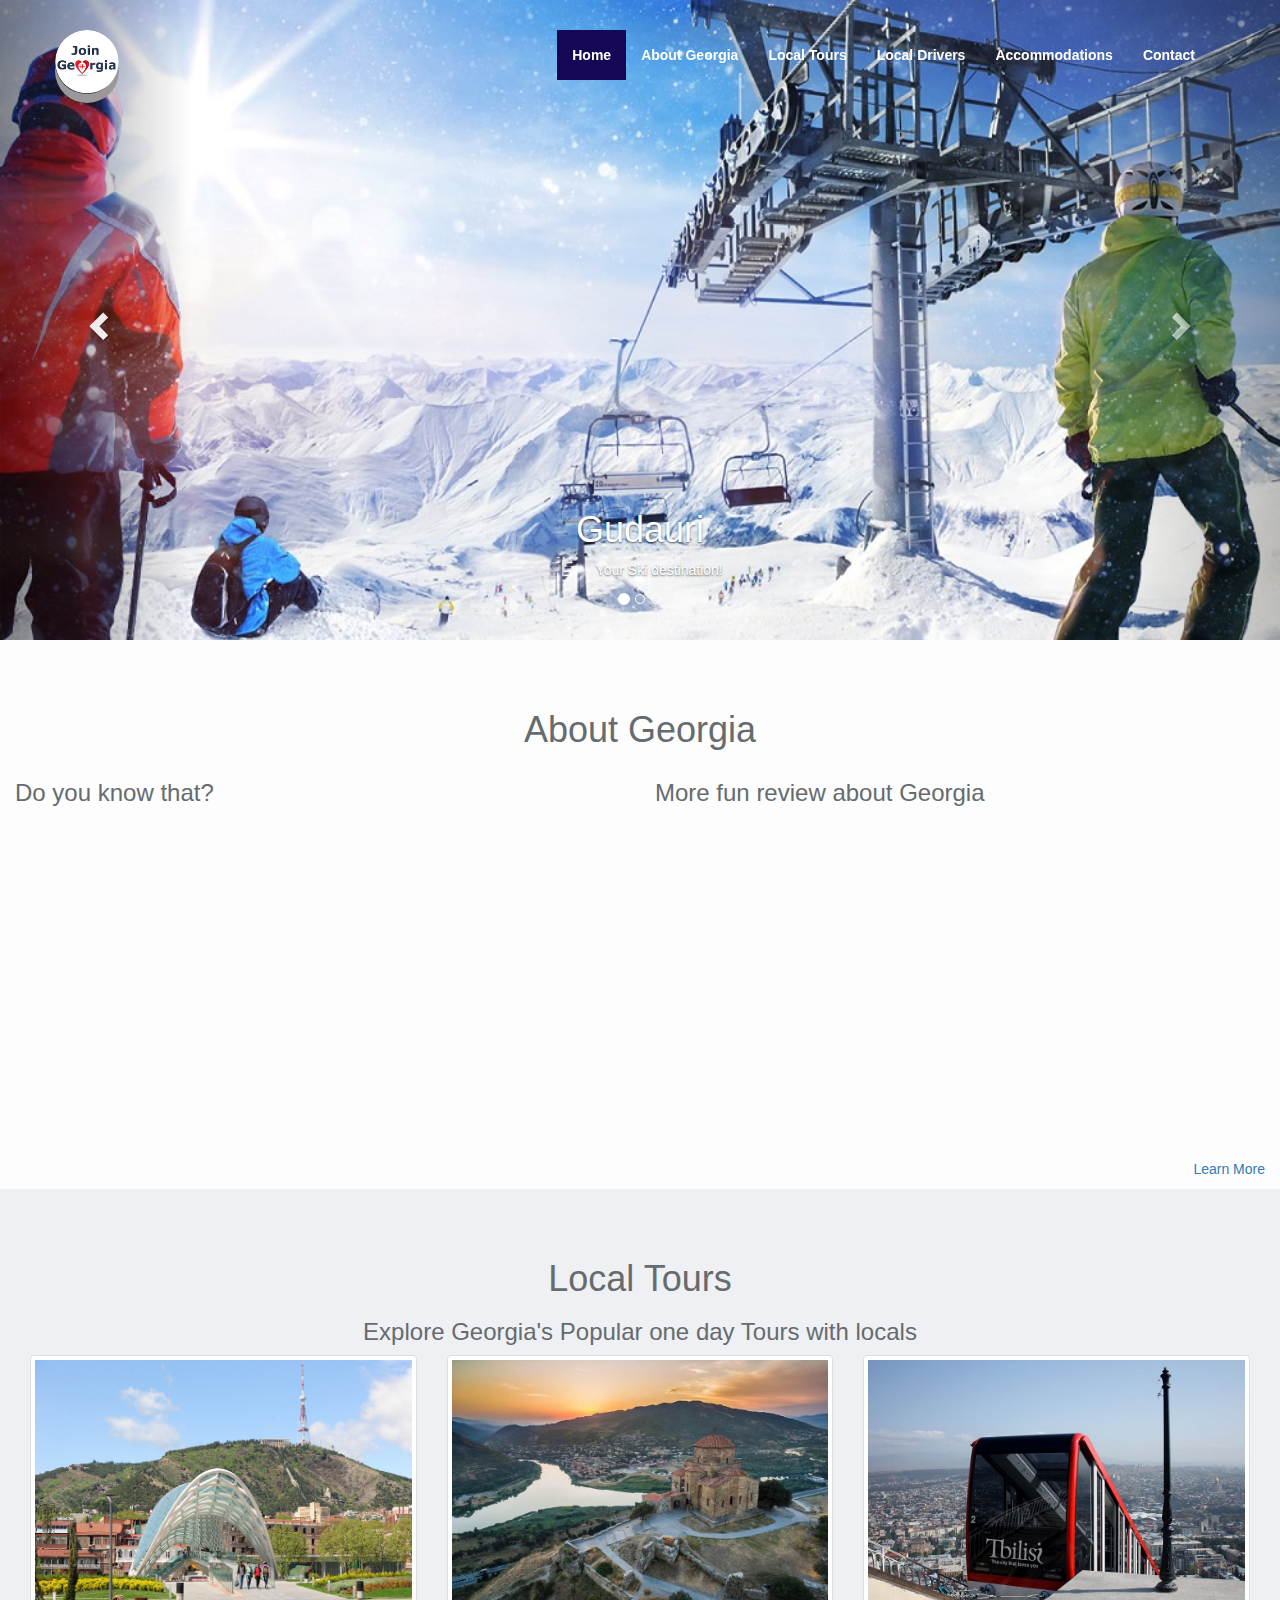
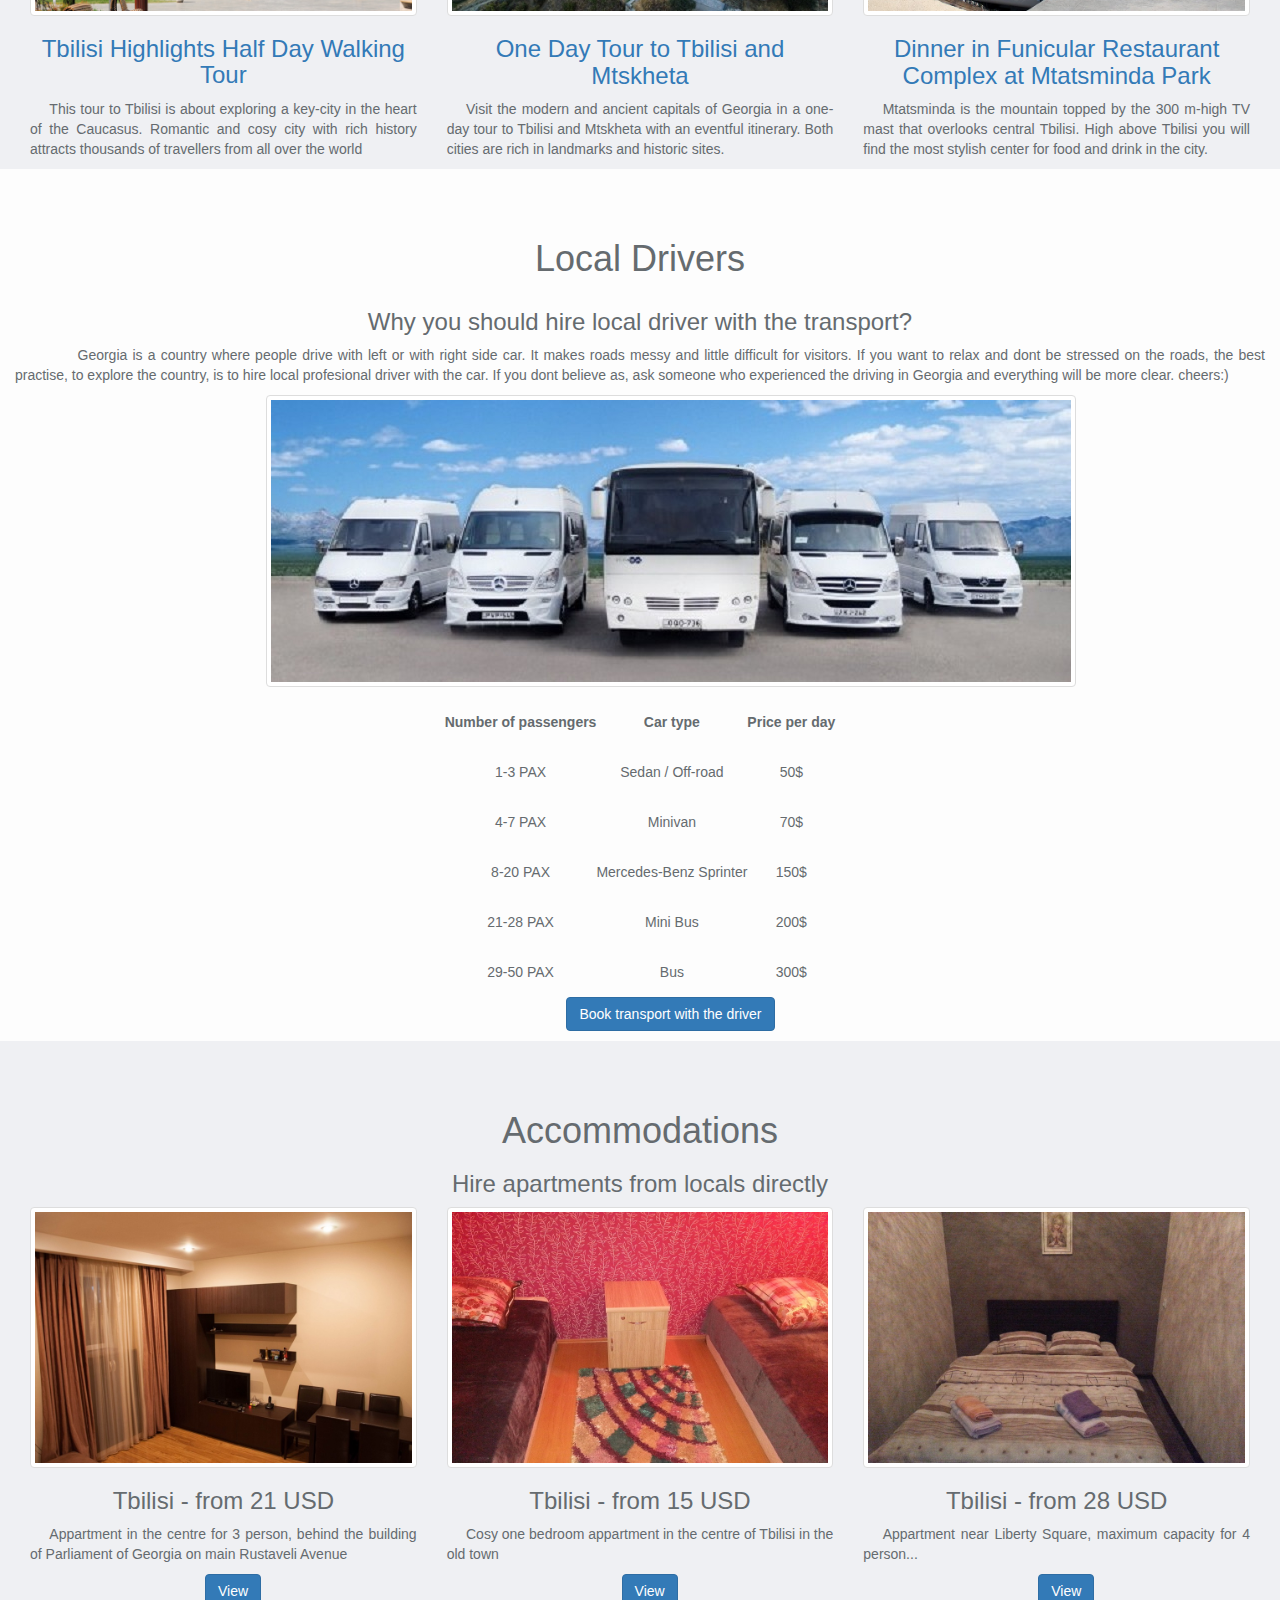
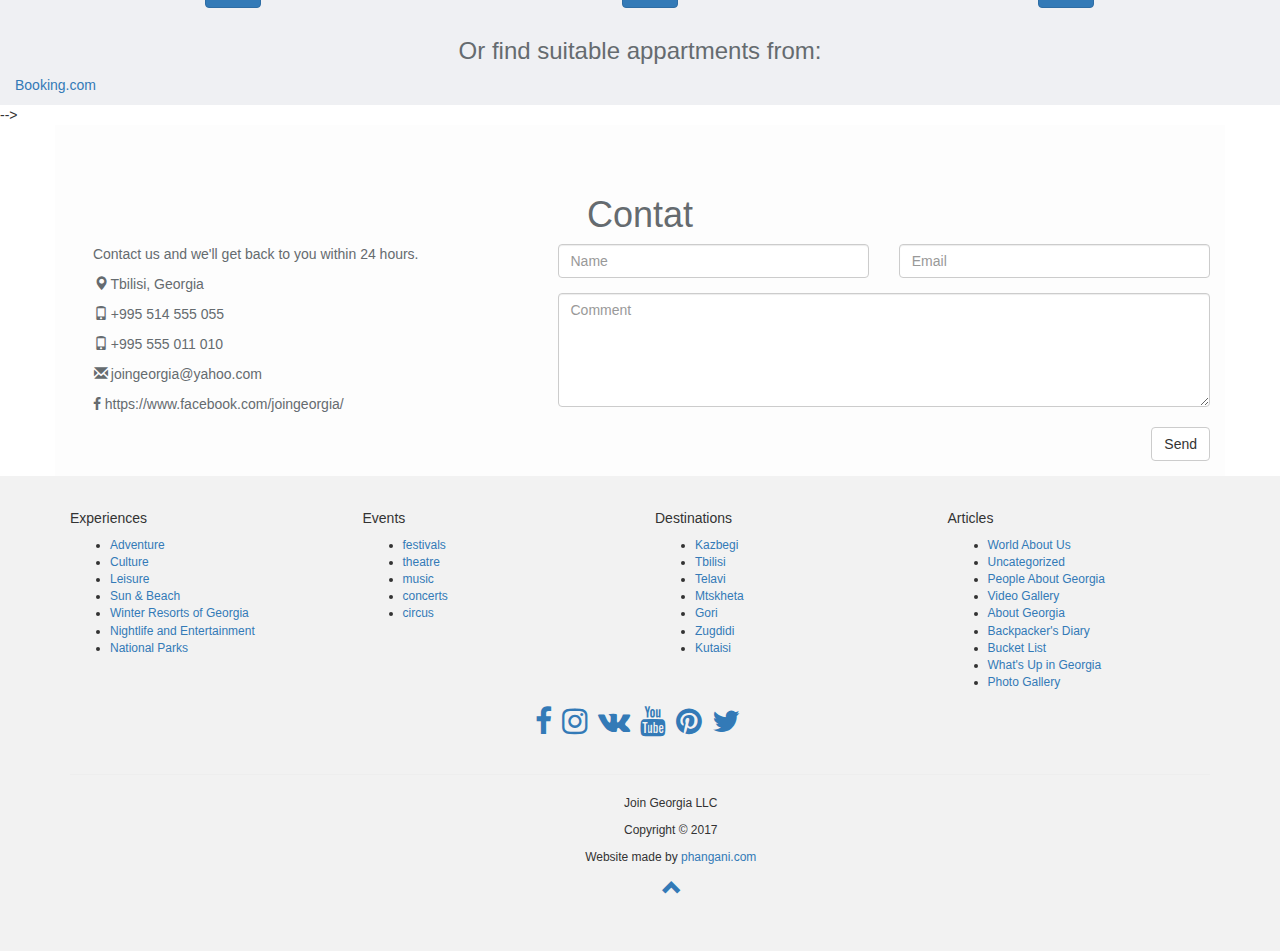
==== index.html @ 24884c02 "Update index.html" ====
<!DOCTYPE html>
<html lang="en">
<head>
  <title>Bootstrap Theme Company</title>
  <meta charset="utf-8">
  <meta name="viewport" content="width=device-width, initial-scale=1">
  <link rel="stylesheet" href="https://maxcdn.bootstrapcdn.com/bootstrap/3.3.7/css/bootstrap.min.css">
  <link rel="stylesheet" href="css/style.css" type="text/css">
  <link rel="stylesheet" href="https://cdnjs.cloudflare.com/ajax/libs/font-awesome/4.7.0/css/font-awesome.min.css">
  <script src="https://ajax.googleapis.com/ajax/libs/jquery/1.12.4/jquery.min.js"></script>
  <script src="https://maxcdn.bootstrapcdn.com/bootstrap/3.3.7/js/bootstrap.min.js"></script>
</head>
<body data-spy="scroll" data-target=".navbar" data-offset="500">

<header>
    <div id="myCarousel" class="carousel slide" data-ride="carousel">
        <!-- Indicators -->
        <ol class="carousel-indicators">
          <li data-target="#myCarousel" data-slide-to="0" class="active"></li>
          <li data-target="#myCarousel" data-slide-to="1"></li>
          <li data-target="#myCarousel" data-slide-to="2"></li>
        </ol>
      
        <!-- Wrapper for slides -->
        <div class="carousel-inner">
          <div class="item active">
            <img src="img/gudauri1.jpg" alt="poto" width=100%>
            <div class="carousel-caption">
              <h1>Gudauri</h1>
              <p>Your Ski destination!</p>
            </div>
          </div>
      
          <div class="item">
            <img src="img/sveti.jpg" alt="poto" width=100%>
            <div class="carousel-caption">
              <h1>Sveti</h1>
              <p>The most amazing place!</p>
            </div>
          </div>
      
          <div class="item">
            <img src="img/tbilisi1.jpg" alt="poto" width=100%>
            <div class="carousel-caption">
              <h1>Tbilisi</h1>
              <p>You'll love this city!</p>
            </div>
          </div>
        </div>
      
        <!-- Left and right controls -->
        <a class="left carousel-control" href="#myCarousel" data-slide="prev">
          <span class="glyphicon glyphicon-chevron-left">
          <span class="sr-only">Previous
        </a>
        <a class="right carousel-control" href="#myCarousel" data-slide="next">
          <span class="glyphicon glyphicon-chevron-right">
          <span class="sr-only">Next
        </a>
      </div>

      <nav class="navbar navbar-default">
        <div class="container">
          <div class="navbar-header">
            <button type="button" class="navbar-toggle" data-toggle="collapse" data-target="#myNavbar">
              <span class="icon-bar"></span>
              <span class="icon-bar"></span>
              <span class="icon-bar"></span>
            </button>
            <a class="navbar-brand" href="index.html"><img class="logo img-circle img-responsive" src="img/LOGO_JG.png" alt="company logo"></a>
          </div>
          <div class="collapse navbar-collapse" id="myNavbar">
            <ul class="nav navbar-nav navbar-right">
              <li class="active"><a href="index.html">Home</a></li>
              <li><a href="#About-Georgia">About Georgia</a></li>
              <li><a href="#Local-Tours">Local Tours</a></li> 
              <li><a href="#Local-Drivers">Local Drivers</a></li> 
              <li><a href="#Accommodations">Accommodations</a></li> 
              <li><a href="#Contact">Contact</a></li>
            </ul>
          </div>
        </div>
      </nav>
    </header>

<!-- Container (About Georgia) -->
    <div id="About-Georgia" class="container-fluid">
        <h1 >About Georgia</h1>
        <div class="row">
          <div class="col-sm-6">
          <h3>Do you know that?</h3>
          <!--<iframe class="embed-responsive-item" width="560" height="315" src="https://www.youtube.com/embed/IfKXlNffoGI?rel=0" frameborder="0" allowfullscreen></iframe>-->
          <div class="embed-responsive embed-responsive-16by9">
             <iframe class="embed-responsive-item" src="https://www.youtube.com/embed/IfKXlNffoGI?rel=0" frameborder="0" allowfullscreen></iframe>
          </div>
            <!--<ol>
            <li>Cradle of Wine – archaeologists discovered art of winemaking in Georgia 8,000 years ago;</li>
            <li>A Unique Alphabet - There are just 14 independent alphabets in the world and Georgian is one of them;</li>
            <li>UNESCO Heritage sites - Georgian ancient architecture provides numerous listed buildings</li>
            <li>Europe’s highest settlement in Georgia - Ushguli is recognized as the highest settlement in Europe, set at altitudes between 2,086 and 2,200 meters above sea level.</li>
            <li>First European Civilization - Recent excavations of Dmanisi have revealed an extraordinary record of the earliest hominid dispersal beyond Africa (1,75 million years ago).</li>
            <li>Flora and Fauna – Georgia is one of the most ecologically diverse countries in the world, with climatic zones ranging from subtropical to high alpine to semi-desert.</li>
            <li>Endless Tourism Possibilities</li>
            <li>Summer sea and Winter Ski resorts - Georgia is a year-round destination. In Georgia, you can swim in the sea as late as November. After that, why not head to the mountains, where there is guaranteed snow until late April</li>
            <li>Mountains and Trekking - Georgia’s High Caucasus Mountains are comparable to the European Alps and by far less crowded. Access to peaks like Mount Shkhara (5,201 meters) and Mount Ushba (4,710 meters)</li>
            <li>Rapid development - The Georgian economy is one of the fastest growing in the world. The New York Times ranked Georgia 6-th among 52 best countries for the tourism destination.</li>
            <li></li>
          </ol>-->
         </div>
         <div class="col-sm-6">
          <h3>More fun review about Georgia</h3>
          <div class="embed-responsive embed-responsive-16by9">
                <iframe class="embed-responsive-item" src="https://www.youtube.com/embed/YWXvDxovfM4?rel=0" frameborder="0" allowfullscreen></iframe>
          </div>
          <!--<iframe width="560" height="315" src="https://www.youtube.com/embed/YWXvDxovfM4?rel=0" frameborder="0" allowfullscreen></iframe>-->
         </div>
        </div>
        <div class="row">
         <div class="col-sm-12">
          <p class="text-right"><a href="#">Learn More</a></p>
         </div>
        </div>
      </div>
    </div>

<!-- Container (Local Tours) -->
      <div id="Local-Tours" class="container-fluid">
        <h1>Local Tours</h1>
        <h3 class="text-center">Explore Georgia's Popular one day Tours with locals</h3>
        <div class="col-sm-4">
          <a href="tours/Tbilisi Highlights Half Day Walking Tour.html"><img src="img/onedaytourintbilisi.jpg" class="img-thumbnail" alt="Day tour in Tbilisi"></a>
            <h3 class="text-center"><a href="tours/Tbilisi Highlights Half Day Walking Tour.html">Tbilisi Highlights Half Day Walking Tour</a></h3>
            <p class="text-justify">This tour to Tbilisi is about exploring a key-city in the heart of the Caucasus. Romantic and cosy city with rich history attracts thousands of travellers from all over the world</p>
        </div>
        <div class="col-sm-4">
                <a href="tours/One Day Tour to Tbilisi and Mtskheta.html"><img src="img/onedaytourinmtskheta.jpg" class="img-thumbnail" alt="Day tour in Mtskheta"></a>
                <h3 class="text-center"><a href="tours/One Day Tour to Tbilisi and Mtskheta.html">One Day Tour to Tbilisi and Mtskheta</a></h3>
                <p class="text-justify">Visit  the modern and ancient capitals of Georgia in a one-day tour  to Tbilisi and Mtskheta with an eventful itinerary. Both cities are rich in landmarks and historic sites.</p>
        </div>
        <div class="col-sm-4">
                <a href="tours/Dinner in Funicular Restaurant Complex at Mtatsminda Park.html"><img src="img/funicularrestaurant.jpg" class="img-thumbnail" alt="Day tour in Funicular Mtamtsminda mountain"></a>
                <h3 class="text-center"><a href="tours/Dinner in Funicular Restaurant Complex at Mtatsminda Park.html">Dinner in Funicular Restaurant Complex at Mtatsminda Park</a></h3>
                <p class="text-justify">Mtatsminda is the mountain topped by the 300 m-high TV mast that overlooks central Tbilisi. High above Tbilisi you will find the most stylish center for food and drink in the city.</p>
        </div>
         <!--<div class="col-sm-12">
                <p class="text-right"><a href="#">More Tours</a></p>
        </div>-->
      </div>

<!-- Container (Local Drivers) -->    
      <div id="Local-Drivers" class="container-fluid">
        <h1 class="text-center">Local Drivers</h1>
        <div class="row">
          <div class="col-sm-12">
            <h3 class="text-center">Why you should hire local driver with the transport?</h3>
            <p class="text-center text-justify">Georgia is a country where people drive with left or with right side car. It makes roads messy and little difficult for visitors.
            If you want to relax and dont be stressed on the roads, the best practise, to explore the country, is to hire local profesional driver with the car. 
            If you dont believe as, ask someone who experienced the driving in Georgia and everything will be more clear. cheers:)</p>
          </div>   
          <div class="col-sm-12">
                <p class="text-center"><img src="img/drivers.jpg" class="img-thumbnail" alt="transport potoes"></p>
          </div>
          <div class="col-sm-12">  
           <div class="table-responsive">          
                    <table class="text-center" style="height: 300px; max-width: 600px; margin-left: auto; margin-right: auto;" border="0">
                            <tbody>
                            <tr>
                            <td><strong>Number of passengers</strong></td>
                            <td><strong>Car type</strong></td>
                            <td><strong>Price per day</strong></td>
                            </tr>
                            <tr>
                            <td>1-3 PAX</td>
                            <td>Sedan / Off-road</td>
                            <td>50$</td>
                            </tr>
                            <tr>
                            <td>4-7 PAX</td>
                            <td>Minivan</td>
                            <td>70$</td>
                            </tr>
                            <tr>
                            <td>8-20 PAX</td>
                            <td>Mercedes-Benz Sprinter</td>
                            <td>150$</td>
                            </tr>
                            <tr>
                            <td>21-28 PAX</td>
                            <td>Mini Bus</td>
                            <td>200$</td>
                            </tr>
                            <tr>
                            <td>29-50 PAX</td>
                            <td>Bus</td>
                            <td>300$</td>
                            </tr>
                            </tbody>
                            </table>
            </div>
           </div>
          </div>
          <div class="col-sm-12">
            <p class="text-center"><button class="btn btn-primary" type="button"><a href="https://docs.google.com/forms/d/e/1FAIpQLSc9xpMUJ7-YBCgLDxFtxSY8obEVAijPZKL24GkQxXC3kgsumg/viewform" target="_blank">Book transport with the driver</a></button></p>
          </div>
        </div>
      </div>

<!-- Container (Accommodations) -->  
      <div id="Accommodations" class="container-fluid">
        <h1>Accommodations</h1>
        <h3 class="text-center">Hire apartments from locals directly</h3>
        <div class="col-sm-4">
            <img src="img/hotels/zuba.jpg" class="img-thumbnail" alt="Day tour in Tbilisi">
            <h3 class="text-center">Tbilisi - from 21 USD</h3>
            <p class="text-justify">Appartment in the centre for 3 person, behind the building of Parliament of Georgia on main Rustaveli Avenue</p>
            <p class="text-center"><button class="btn btn-primary" type="button"><a href="https://www.booking.com/hotel/ge/join-georgia-at-zubalashvili-bros-str-n2.en-us.html?aid=1426532;sid=03167cf29cc90297a2851882993164b8;checkin=2017-11-29;checkout=2017-11-30;dest_id=900047975;dest_type=city;dist=0;group_adults=1;group_children=0;hapos=1;hpos=1;no_rooms=1;room1=A;sb_price_type=total;soh=1;soldout=0%2C0;srepoch=1511670678;srfid=1aa372da1060362edc37ad14b0d617d90a82bca2X1;srpvid=f7f61fca267900c7;type=total;ucfs=1&#no_availability_msg" target="_blank">View</a></button></p>
            </div>
        <div class="col-sm-4">
                <img src="img/hotels/chit.jpg" class="img-thumbnail" alt="Day tour in Mtskheta">
                <h3 class="text-center">Tbilisi - from 15 USD</h3>
                <p class="text-justify">Cosy one bedroom appartment in the centre of Tbilisi in the old town</p>
                <p class="text-center"><button class="btn btn-primary" type="button"><a href="https://www.booking.com/hotel/ge/join-georgia-at-chitadze-str-n6.en-us.html?aid=1426532;sid=03167cf29cc90297a2851882993164b8;checkin=2017-11-29;checkout=2017-11-30;dest_id=900047975;dest_type=city;dist=0;group_adults=1;group_children=0;hapos=1;hpos=1;no_rooms=1;room1=A;sb_price_type=total;soh=1;soldout=0%2C0;srepoch=1511670829;srfid=58ba5c933b0e8225b9191ddb5675e3c5eecbb337X1;srpvid=57d82016dc0200b7;type=total;ucfs=1&#no_availability_msg" target="_blank">View</a></button></p>
              </div>
        <div class="col-sm-4">
                <img src="img/hotels/ingo.jpg" class="img-thumbnail" alt="Day tour in Funicular Mtamtsminda mountain">
                <h3 class="text-center">Tbilisi - from 28 USD</h3>
                <p class="text-justify">Appartment near Liberty Square, maximum capacity for 4 person...</p>
                <p class="text-center"><button class="btn btn-primary" type="button"><a href="https://www.booking.com/hotel/ge/ingorokva-n4-tbilisi.en-us.html?aid=1426532;sid=03167cf29cc90297a2851882993164b8;all_sr_blocks=204566801_95235771_1_0_0;checkin=2017-11-29;checkout=2017-11-30;dest_id=900047975;dest_type=city;dist=0;group_adults=1;group_children=0;hapos=1;highlighted_blocks=204566801_95235771_1_0_0;hpos=1;no_rooms=1;room1=A;sb_price_type=total;srepoch=1511671280;srfid=8d8c6753830d0d2bd8c1fc403de6905c4033980fX1;srpvid=636320f784bc026d;type=total;ucfs=1&#hotelTmpl" target="_blank">View</a></button></p>
              </div>
         <div class="col-sm-12">
                <h3 class="text-center">Or find suitable appartments from:</h3>
        </div>
        
        <!--<div class="row-booking"
        <div class="col-sm-12" id="forbooking">
        <p class="text-center"><ins class="bookingaff" data-aid="1429223" data-target_aid="1426532" data-prod="sbp" data-width="750" data-height="300" data-lang="en-US">
          <!-- Anything inside will go away once widget is loaded. -->
          <a href="//www.booking.com?aid=1426532">Booking.com</a>
          </ins></p>
      <script type="text/javascript">
          (function(d, sc, u) {
            var s = d.createElement(sc), p = d.getElementsByTagName(sc)[0];
            s.type = 'text/javascript';
            s.async = true;
            s.src = u + '?v=' + (+new Date());
            p.parentNode.insertBefore(s,p);
            })(document, 'script', '//aff.bstatic.com/static/affiliate_base/js/flexiproduct.js');
      </script>
       </div>
      </div>-->
        
      </div>

<!-- Container (Contact) -->  
      <div id="Contact" class="container bg-grey">
            <h1 class="text-center">Contat</h1>
            <div class="row">
                    <div class="col-sm-5">
                      <p>Contact us and we'll get back to you within 24 hours.</p>
                      <p><span class="glyphicon glyphicon-map-marker"></span> Tbilisi, Georgia</p>
                      <p><span class="glyphicon glyphicon-phone"></span> +995 514 555 055</p>
                      <p><span class="glyphicon glyphicon-phone"></span> +995 555 011 010</p>
                      <p><span class="glyphicon glyphicon-envelope"></span> joingeorgia@yahoo.com</p>
                      <p><span class="fa fa-facebook"></span> https://www.facebook.com/joingeorgia/</p>
                    </div>
                    <div class="col-sm-7 slideanim">
                      <div class="row">
                        <div class="col-sm-6 form-group">
                          <input class="form-control" id="name" name="name" placeholder="Name" type="text" required>
                        </div>
                        <div class="col-sm-6 form-group">
                          <input class="form-control" id="email" name="email" placeholder="Email" type="email" required>
                        </div>
                      </div>
                      <textarea class="form-control" id="comments" name="comments" placeholder="Comment" rows="5"></textarea><br>
                      <div class="row">
                        <div class="col-sm-12 form-group">
                          <button class="btn btn-default pull-right" type="submit">Send</button>
                        </div>
                      </div>
                    </div>
                  </div>
                </div>

<!-- Container (footer) --> 

<footer>
  <div class="container">
<div class="row footer-largelist">
<div class="col-md-3 col-xs-6">
<h5>Experiences</h5>
<ul>
   <li><a href="https://georgia.travel/en_US/experience/adventure">Adventure</a></li>
   <li><a href="https://georgia.travel/en_US/experience/culture">Culture</a></li>
   <li><a href="https://georgia.travel/en_US/experience/leisure">Leisure</a></li>
   <li><a href="https://georgia.travel/en_US/experience/sun-beach">Sun &amp; Beach</a></li>
   <li><a href="https://georgia.travel/en_US/experience/Winter-Resorts-of-Georgia">Winter Resorts of Georgia</a></li>
   <li><a href="https://georgia.travel/en_US/experience/nightlife-and-entertainment">Nightlife and Entertainment</a></li>
   <li><a href="https://georgia.travel/en_US/experience/National-Parks">National Parks</a></li>
   </ul>
</div>  

<div class="col-md-3 col-xs-6">
<h5>Events</h5>
<ul>
   <li><a href="https://georgia.travel/en_US/events?category=festivals">festivals</a></li>
   <li><a href="https://georgia.travel/en_US/events?category=theatre">theatre</a></li>
   <li><a href="https://georgia.travel/en_US/events?category=music">music</a></li>
   <li><a href="https://georgia.travel/en_US/events?category=concerts">concerts</a></li>
   <li><a href="https://georgia.travel/en_US/events?category=circus">circus</a></li>
   </ul>
</div> 

<div class="clearfix visible-sm clearfix visible-xs"></div>

<div class="col-md-3 col-xs-6">
<h5>Destinations</h5>
<ul>
   <li><a href="https://georgia.travel/en_US/mtskheta-mtianeti/kazbegi">Kazbegi</a></li>
   <li><a href="https://georgia.travel/en_US/shida-kartli/tbilisi">Tbilisi</a></li>
   <li><a href="https://georgia.travel/en_US/kakheti/telavi">Telavi</a></li>
   <li><a href="https://georgia.travel/en_US/mtskheta-mtianeti/mtskheta">Mtskheta</a></li>
   <li><a href="https://georgia.travel/en_US/shida-kartli/gori">Gori</a></li>
   <li><a href="https://georgia.travel/en_US/samegrelo/zugdidi">Zugdidi</a></li>
   <li><a href="https://georgia.travel/en_US/imereti/kutaisi">Kutaisi</a></li>
   </ul>
</div> 

<div class="col-md-3 col-xs-6">
<h5>Articles</h5>
<ul>
   <li><a href="https://georgia.travel/en_US/articles?category=World About Us">World About Us</a></li>
   <li><a href="https://georgia.travel/en_US/articles?category=Uncategorized">Uncategorized</a></li>
   <li><a href="https://georgia.travel/en_US/articles?category=People About Georgia">People About Georgia</a></li>
   <li><a href="https://georgia.travel/en_US/articles?category=Video Gallery">Video Gallery</a></li>
   <li><a href="https://georgia.travel/en_US/articles?category=About Georgia">About Georgia</a></li>
   <li><a href="https://georgia.travel/en_US/articles?category=Backpacker's Diary">Backpacker's Diary</a></li>
   <li><a href="https://georgia.travel/en_US/articles?category=Bucket List">Bucket List</a></li>
   <li><a href="https://georgia.travel/en_US/articles?category=What's Up in Georgia">What's Up in Georgia</a></li>
   <li><a href="https://georgia.travel/en_US/articles?category=Photo Gallery">Photo Gallery</a></li>
   </ul>
</div> 
</div>



<div class="row bottom-links hr_line">


 <div class="col-xs-12">
  <ul type="none" id="media-links" class="list-inline">
   <li><a href="http://www.facebook.com/joingeorgia/" target="_blank"><i class="fa fa-facebook"></i></a></li>
   <li><a href="https://www.instagram.com/#/" target="_blank"><i class="fa fa-instagram"></i></a></li>
   <li><a href="http://vk.com/joingeorgia" target="_blank"><i class="fa fa-vk"></i></a></li>
   <li><a href="https://www.youtube.com/#user/#" target="_blank"><i class="fa fa-youtube"></i></a></li>
   <li><a href="https://www.pinterest.com/#/" target="_blank"><i class="fa fa-pinterest"></i></a></li>
   <li><a href="https://twitter.com/#" target="_blank"><i class="fa fa-twitter"></i></a></li>
  </ul>
 </div>
</div>

<hr>

</div class="col-xs-12">

<p class="text-center">Join Georgia LLC</p>
<p class="text-center">Copyright © 2017</p>
<p class="text-center">Website made by <a href="http://phangani.com" title="Visit phangani.com">phangani.com</a></p>
<p class="text-center"><a href="index.html" title="To Top">
    <span class="glyphicon glyphicon-chevron-up"></span>
  </a></p>
</div>
</footer>

</body>
</html>
---- css/style.css ----
/*Gloabl*/

body {
    font-family: "Helvetica Neue",Helvetica,Arial,sans-serif;
    font-size: 14px;
    line-height: 1.42857143;
    color: #333;
}

.navbar {
    top:0px !important;
    height:70px;
    position:absolute;
    top:30px !important;
    width: 100%;
    z-index: 999;
    border:0;
    border-radius:0;
    background-color:transparent !important;
}

p {
    text-indent: 5%;
}

#media-links li a {
    font-size:250%;
}

.list-inline {
    display: flex;
    justify-content: center;
  }

/*ul.nav.navbar-nav.navbar-right {
    background-color: grey !important;
}*/

div#myNavbar.navbar-collapse.collapse.in {
    background-color: #656b6f !important;
}
.nav li a {
    color: white !important;
    font-weight: bold;
}

.nav li:hover{ 
    background-color: #150755;
}

nav .active a{ 
    background-color: #150755 !important;
}

.icon-bar {
    display: block !important;
}


.navbar-brand {
    padding:0 !important;
    margin:0;
    max-width:64px;
    border:0;
}

.logo {
    display: inline-block;
    cursor: pointer;
    text-align: center;
    text-decoration: none;
    outline: none;
    border: none;
    box-shadow: 0 9px #999;
}

.logo:hover {border: 2px solid #150755}

.logo:active {
  
  box-shadow: 0 1px #666;
  transform: translateY(2px);
}

body {
    position: relative; 
}
#About-Georgia {padding-top:50px;height:auto;color:#656b6f; background-color: #fdfdfd;}
#Local-Tours {padding-top:50px;height:auto;color: #656b6f; background-color: #eff0f3;}
#Local-Drivers {padding-top:50px;height:auto;color: #656b6f; background-color: #fdfdfd;}
#Accommodations {padding-top:50px;height:auto;color: #656b6f; background-color: #eff0f3;}
#Contact {padding-top:50px;height:auto;color: #656b6f; background-color: #fdfdfd;}

h1 {
    text-align: center;
}

video {
    max-width: 100%;
    height: auto;
}

.table {
    text-align: auto;
}

footer .glyphicon {
    font-size: 20px;
    margin-bottom: 20px;
    color: #337ab7;
}



/*Accommodations*/

.blog-img {
    width: 100%;
        height: 250px;
        overflow: hidden;
    }


.btn a {
        color: white;
        text-align: center;
    }
    
    
.btn:hover {
        box-shadow: 0 12px 16px 0 rgba(0,0,0,0.24),0 17px 50px 0 rgba(0,0,0,0.19);
    }

/*footer*/

footer, footer a {
    font-size: 12px;
}
footer {
    margin-top: 0;
    background-color: #f2f2f2;
    padding: 25px;
}
.navbar, footer {
    margin-bottom: 0;
}
footer {
   
    display: block;
    box-sizing: border-box;
    line-height: 1.428571429;
    color: #333;
}

#forbooking {
    width: 300px;
    height: 150px;
    overflow: scroll;
}

 

/* Media Queris */
@media(max-width: 768px){
    

     
     
     
 }
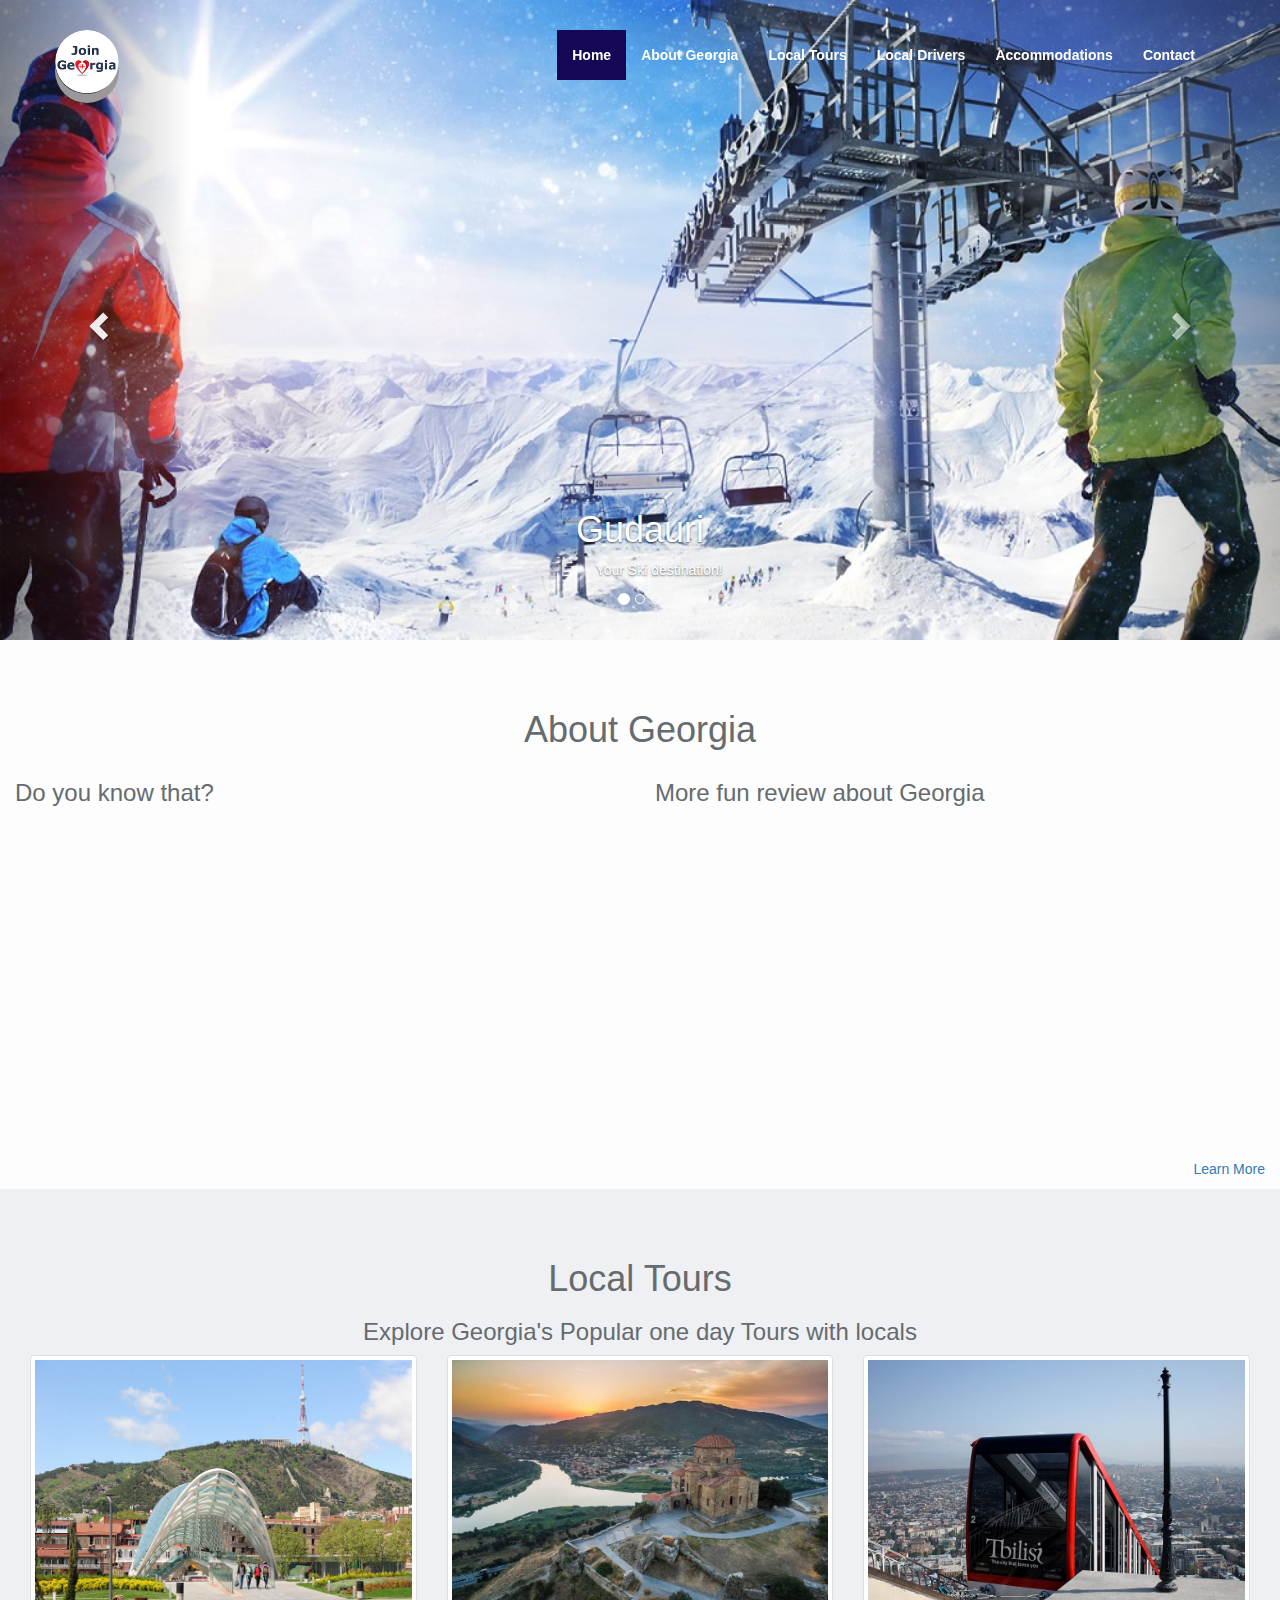
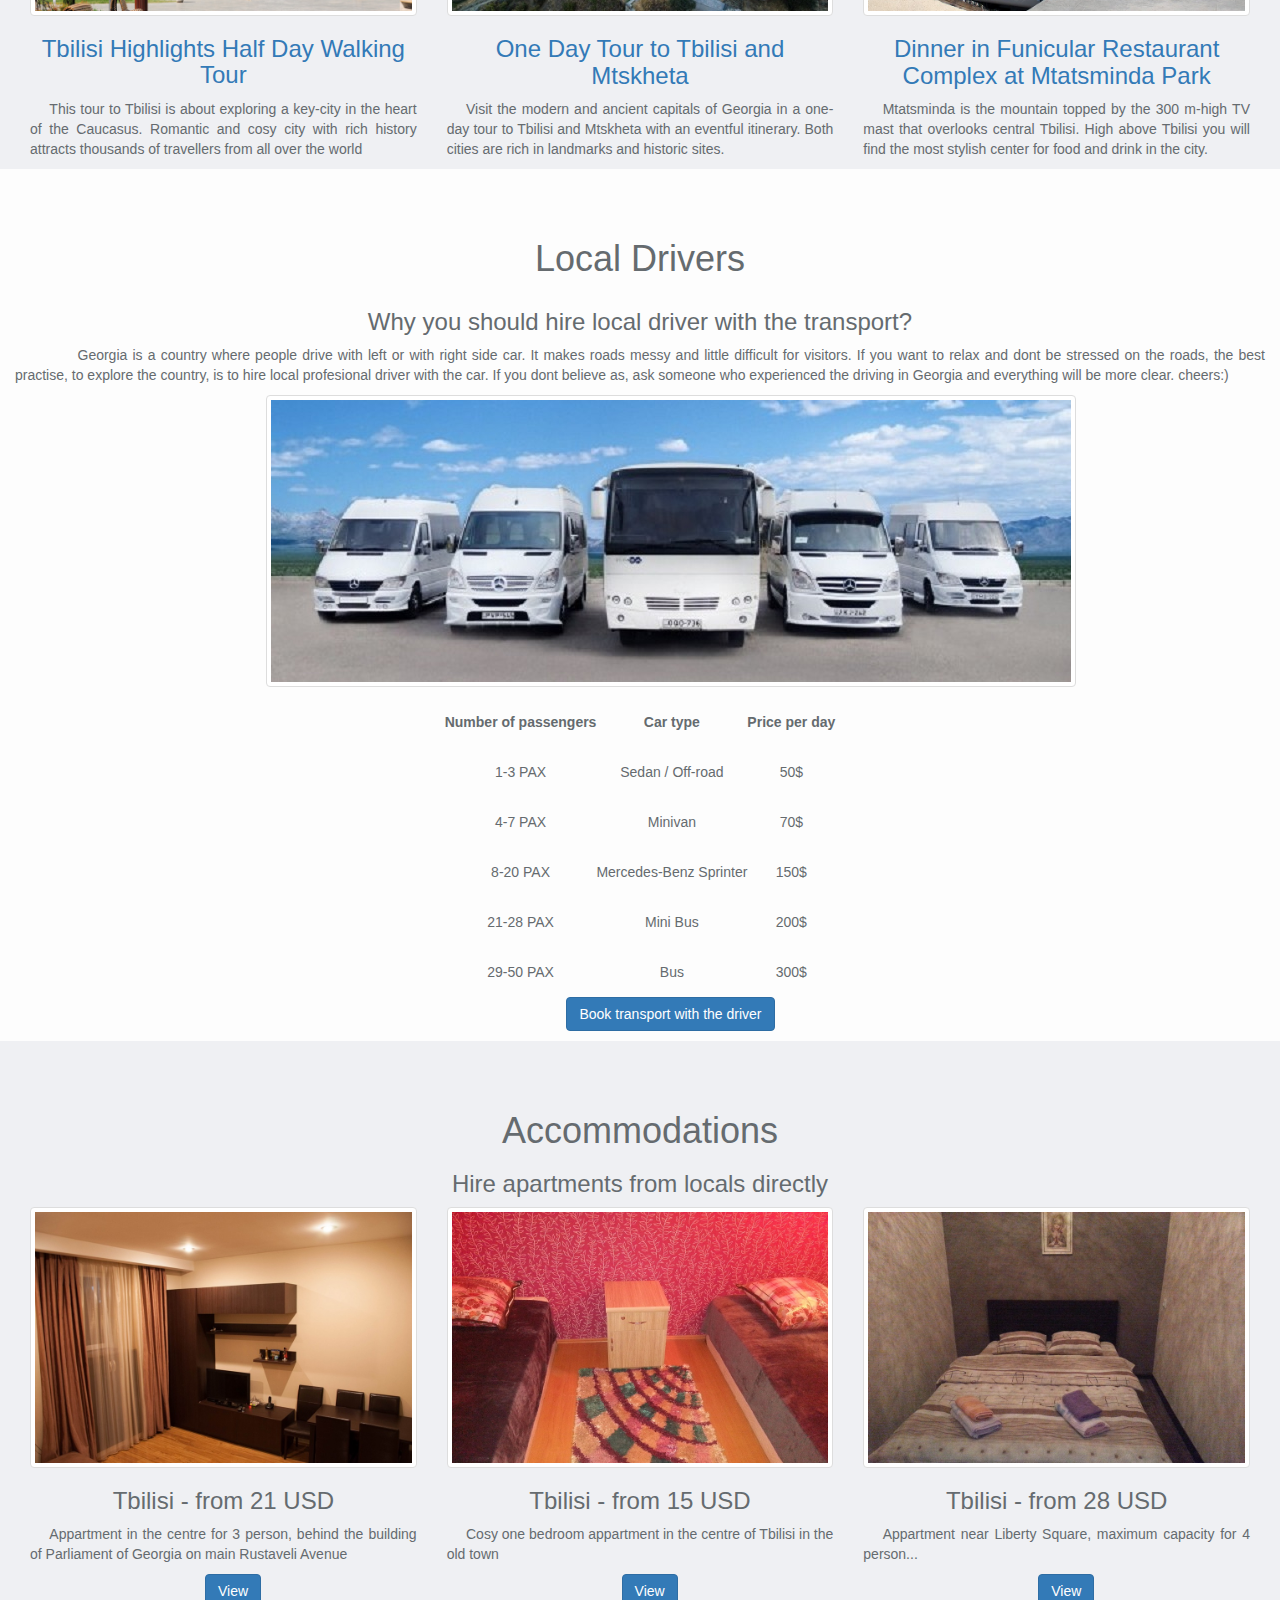
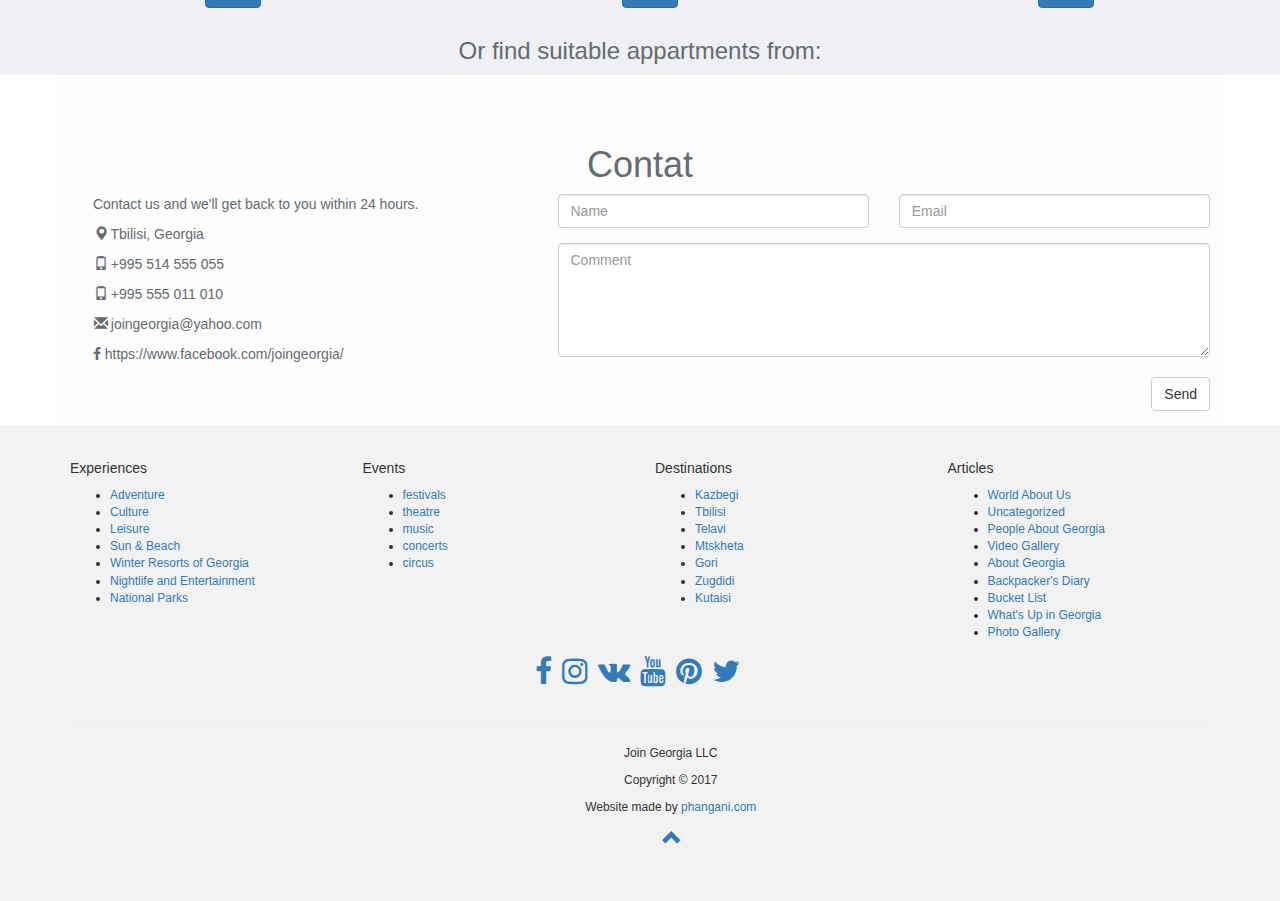
==== commit 5a5c9ea5: "Update index.html" ====
--- a/index.html
+++ b/index.html
@@ -234,7 +234,7 @@
         <!--<div class="row-booking"
         <div class="col-sm-12" id="forbooking">
         <p class="text-center"><ins class="bookingaff" data-aid="1429223" data-target_aid="1426532" data-prod="sbp" data-width="750" data-height="300" data-lang="en-US">
-          <!-- Anything inside will go away once widget is loaded. -->
+         
           <a href="//www.booking.com?aid=1426532">Booking.com</a>
           </ins></p>
       <script type="text/javascript">
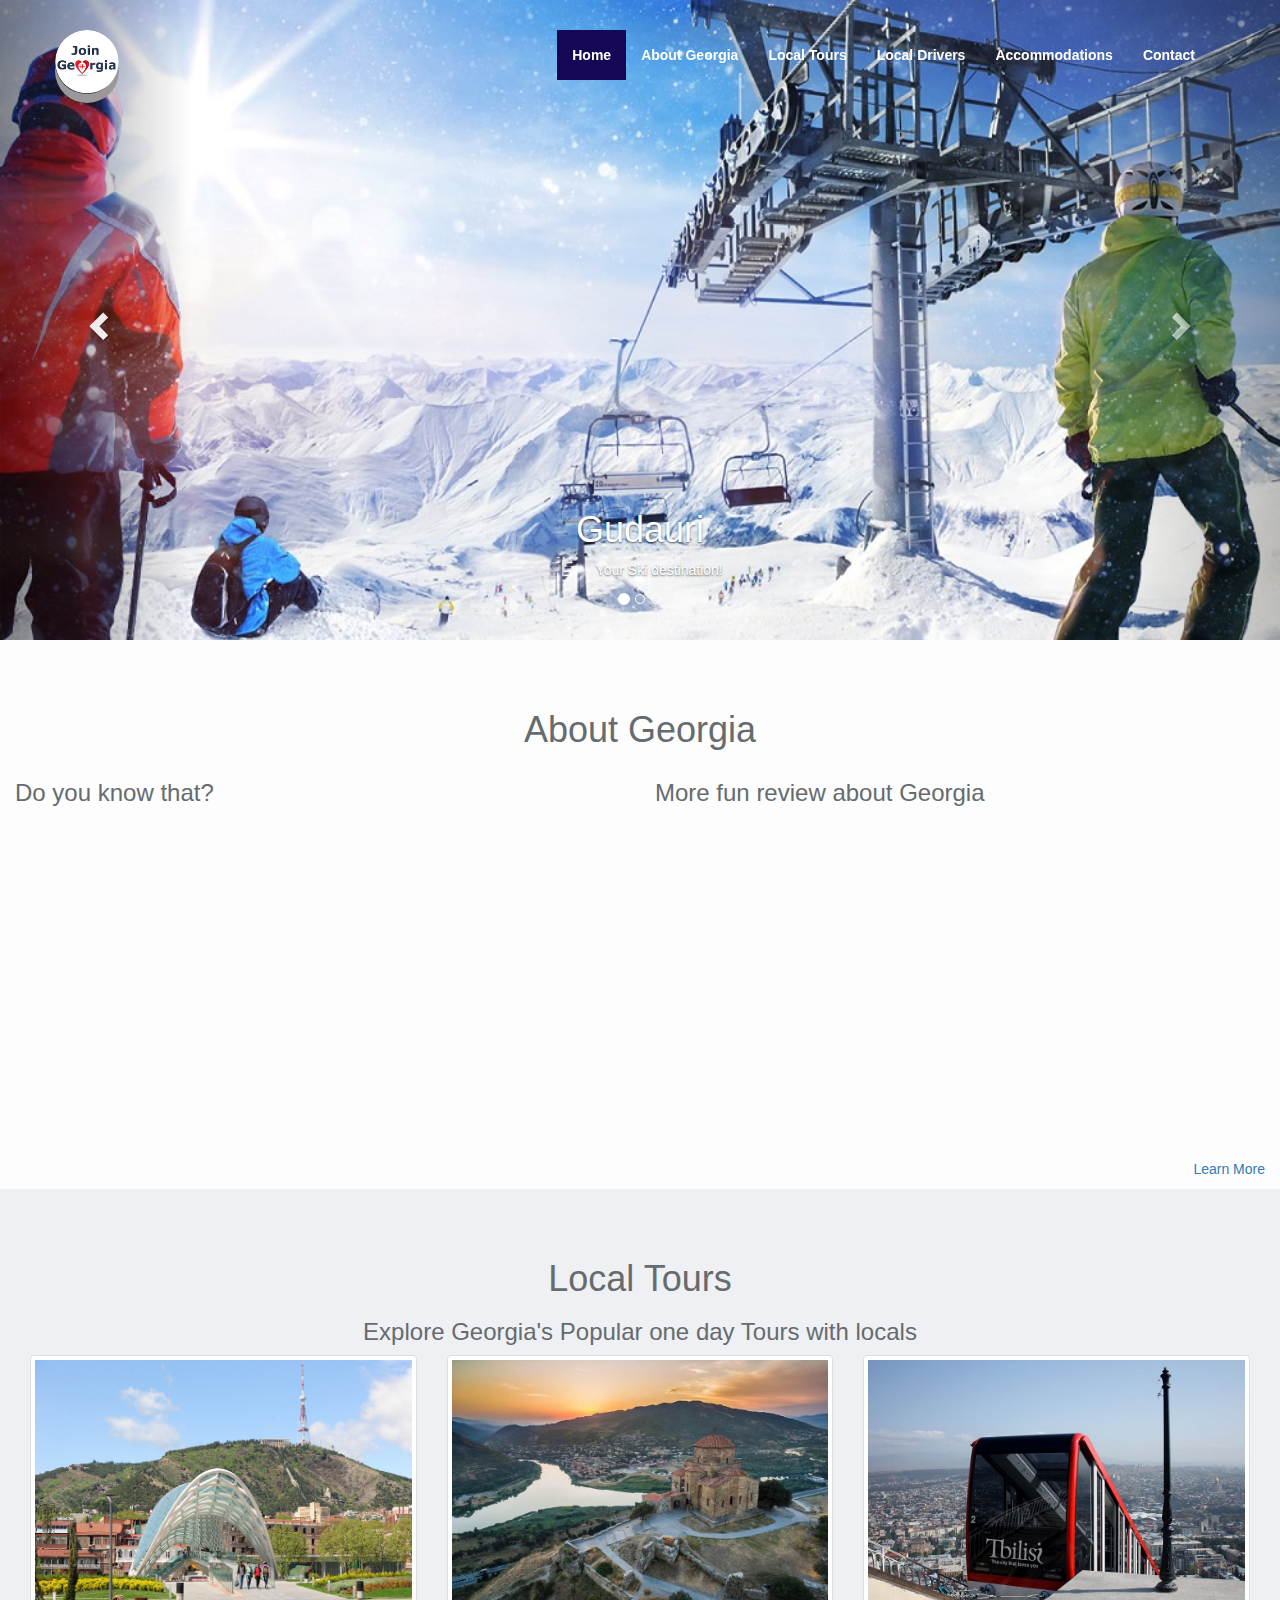
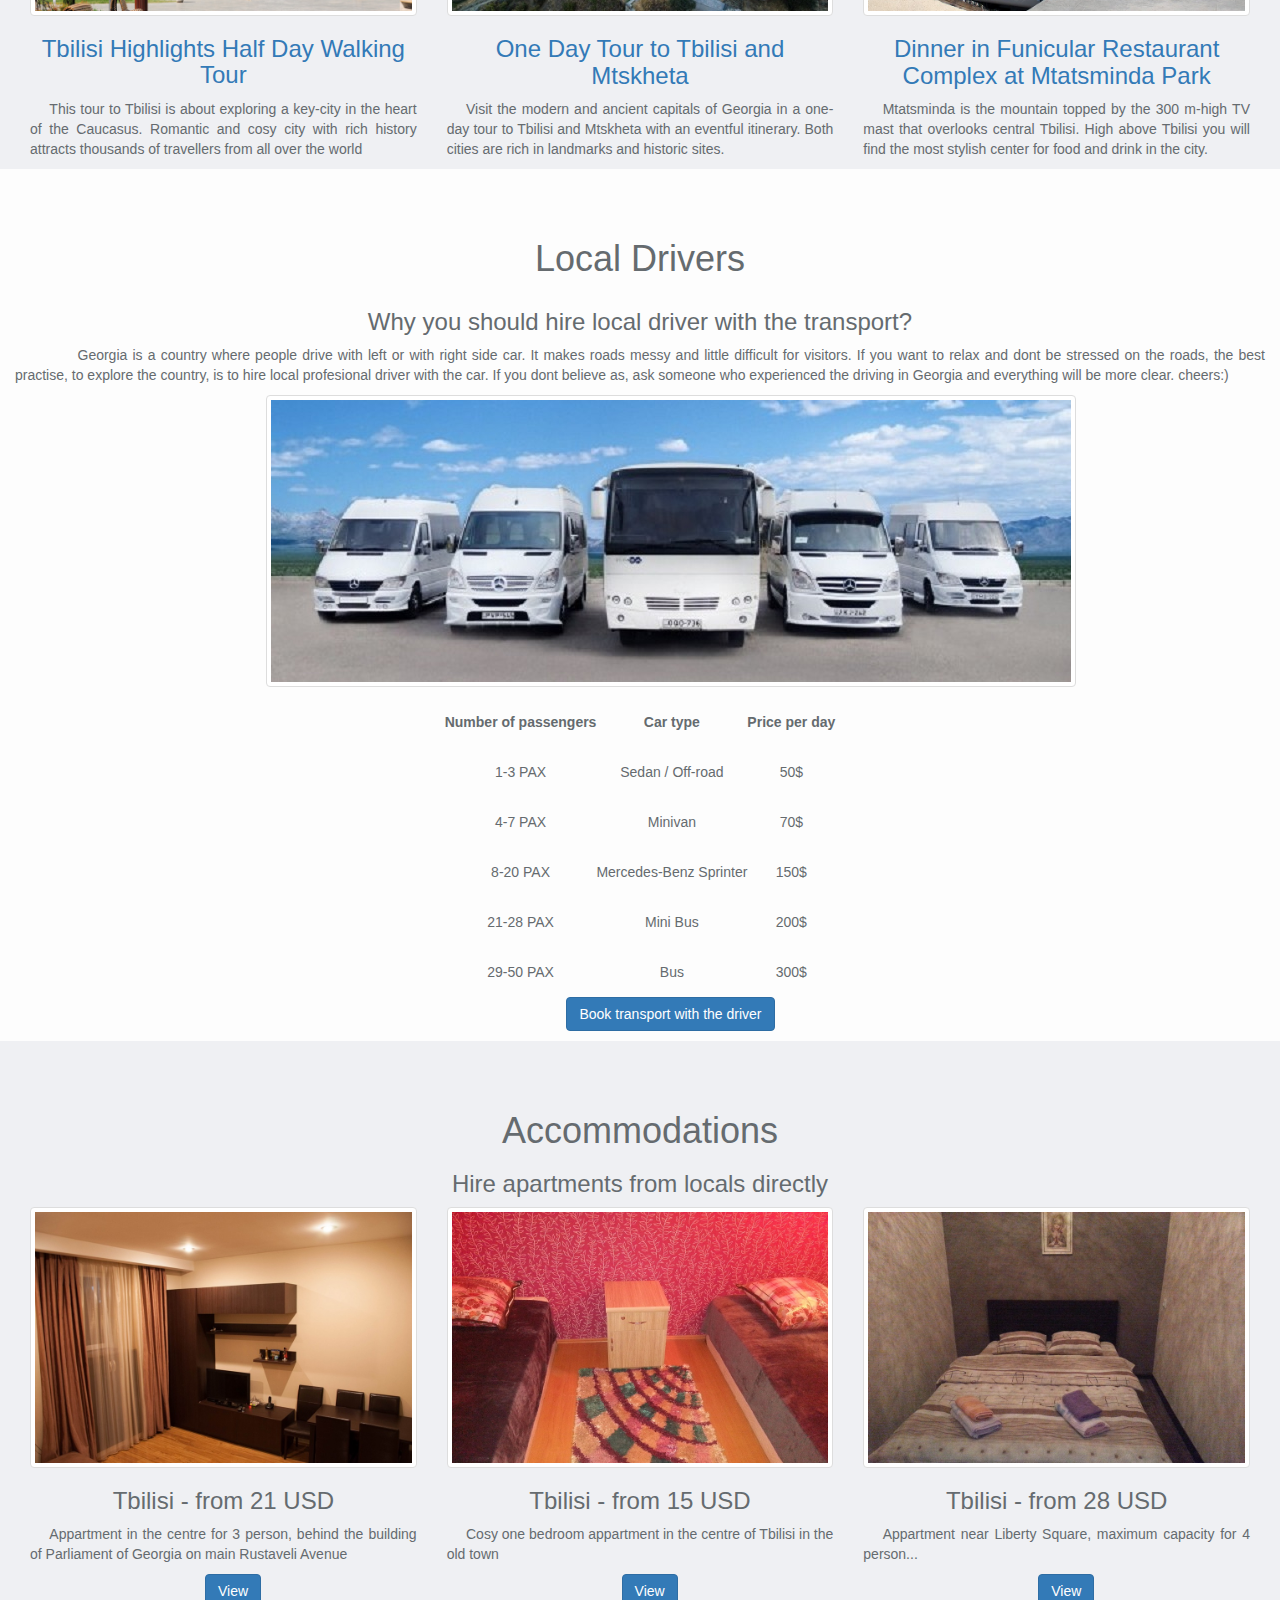
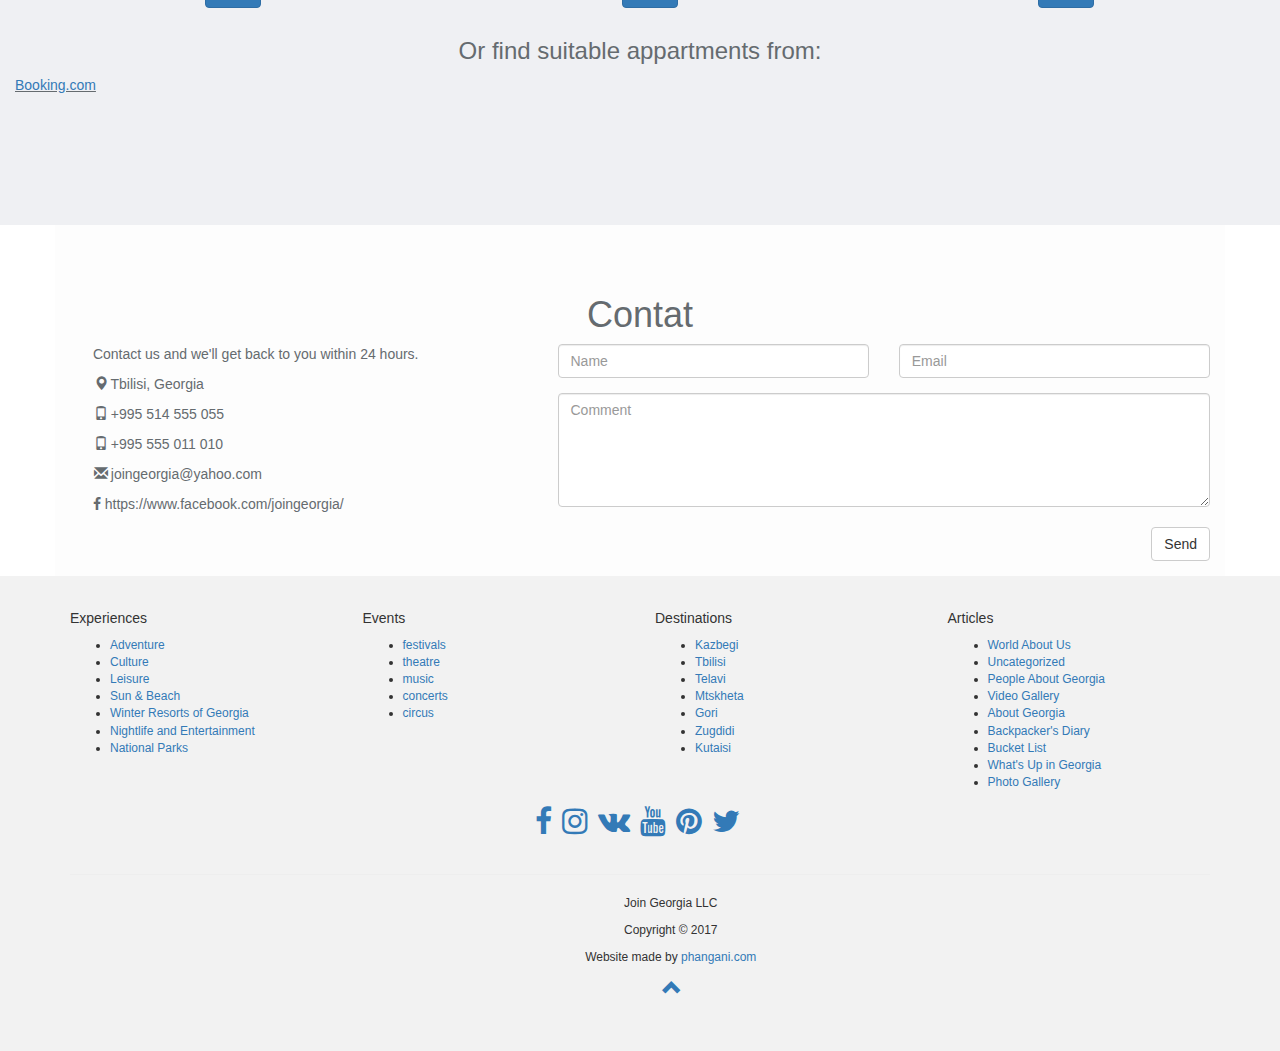
==== commit 995a0b46: "Update index.html" ====
--- a/index.html
+++ b/index.html
@@ -231,23 +231,23 @@
                 <h3 class="text-center">Or find suitable appartments from:</h3>
         </div>
         
-        <!--<div class="row-booking"
+        <div class="row-booking"
         <div class="col-sm-12" id="forbooking">
-        <p class="text-center"><ins class="bookingaff" data-aid="1429223" data-target_aid="1426532" data-prod="sbp" data-width="750" data-height="300" data-lang="en-US">
-         
-          <a href="//www.booking.com?aid=1426532">Booking.com</a>
-          </ins></p>
-      <script type="text/javascript">
-          (function(d, sc, u) {
-            var s = d.createElement(sc), p = d.getElementsByTagName(sc)[0];
-            s.type = 'text/javascript';
-            s.async = true;
-            s.src = u + '?v=' + (+new Date());
-            p.parentNode.insertBefore(s,p);
-            })(document, 'script', '//aff.bstatic.com/static/affiliate_base/js/flexiproduct.js');
-      </script>
+        <ins class="bookingaff" data-aid="1429242" data-target_aid="1426532" data-prod="dfl2" data-width="100%" data-height="auto" data-lang="en-US" data-dest_id="900047975" data-dest_type="city" data-df_num_properties="3">
+    <!-- Anything inside will go away once widget is loaded. -->
+    <a href="//www.booking.com?aid=1426532">Booking.com</a>
+</ins>
+<script type="text/javascript">
+    (function(d, sc, u) {
+      var s = d.createElement(sc), p = d.getElementsByTagName(sc)[0];
+      s.type = 'text/javascript';
+      s.async = true;
+      s.src = u + '?v=' + (+new Date());
+      p.parentNode.insertBefore(s,p);
+      })(document, 'script', '//aff.bstatic.com/static/affiliate_base/js/flexiproduct.js');
+</script>
        </div>
-      </div>-->
+      </div>
         
       </div>
 
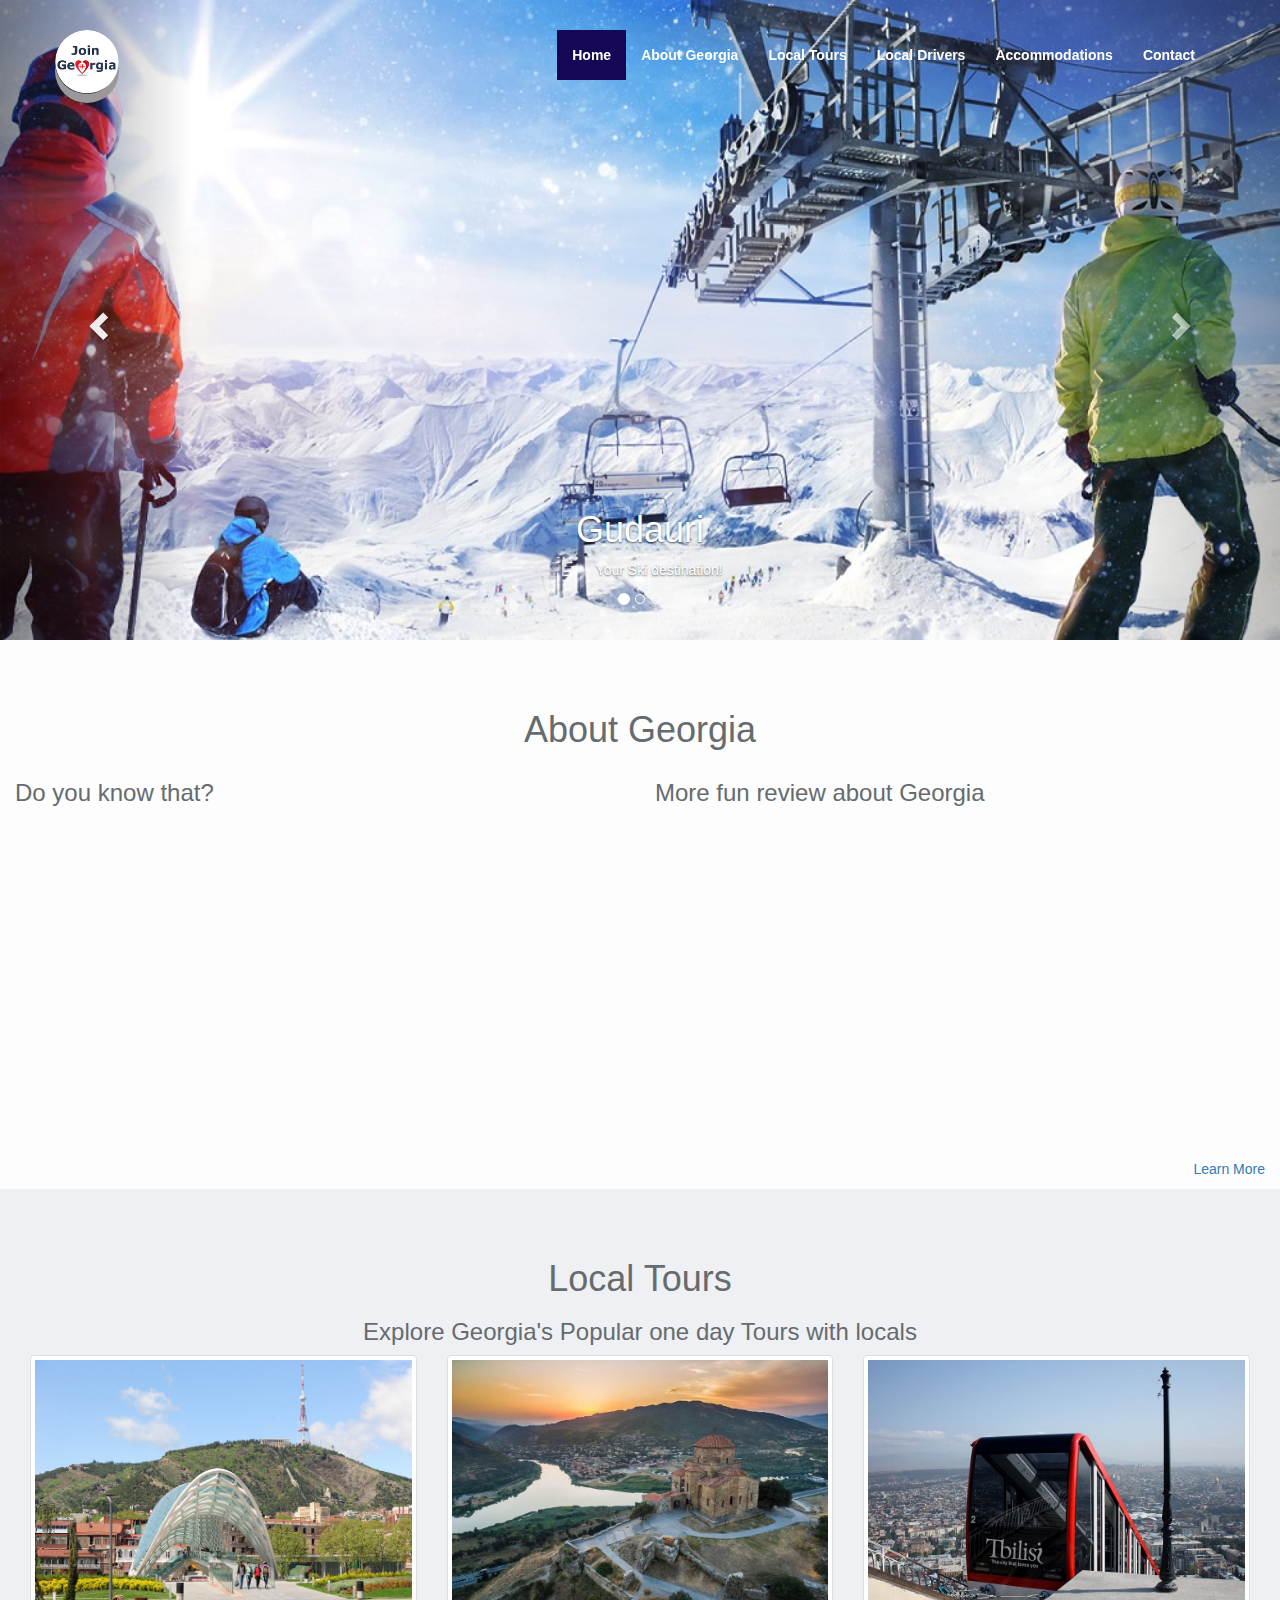
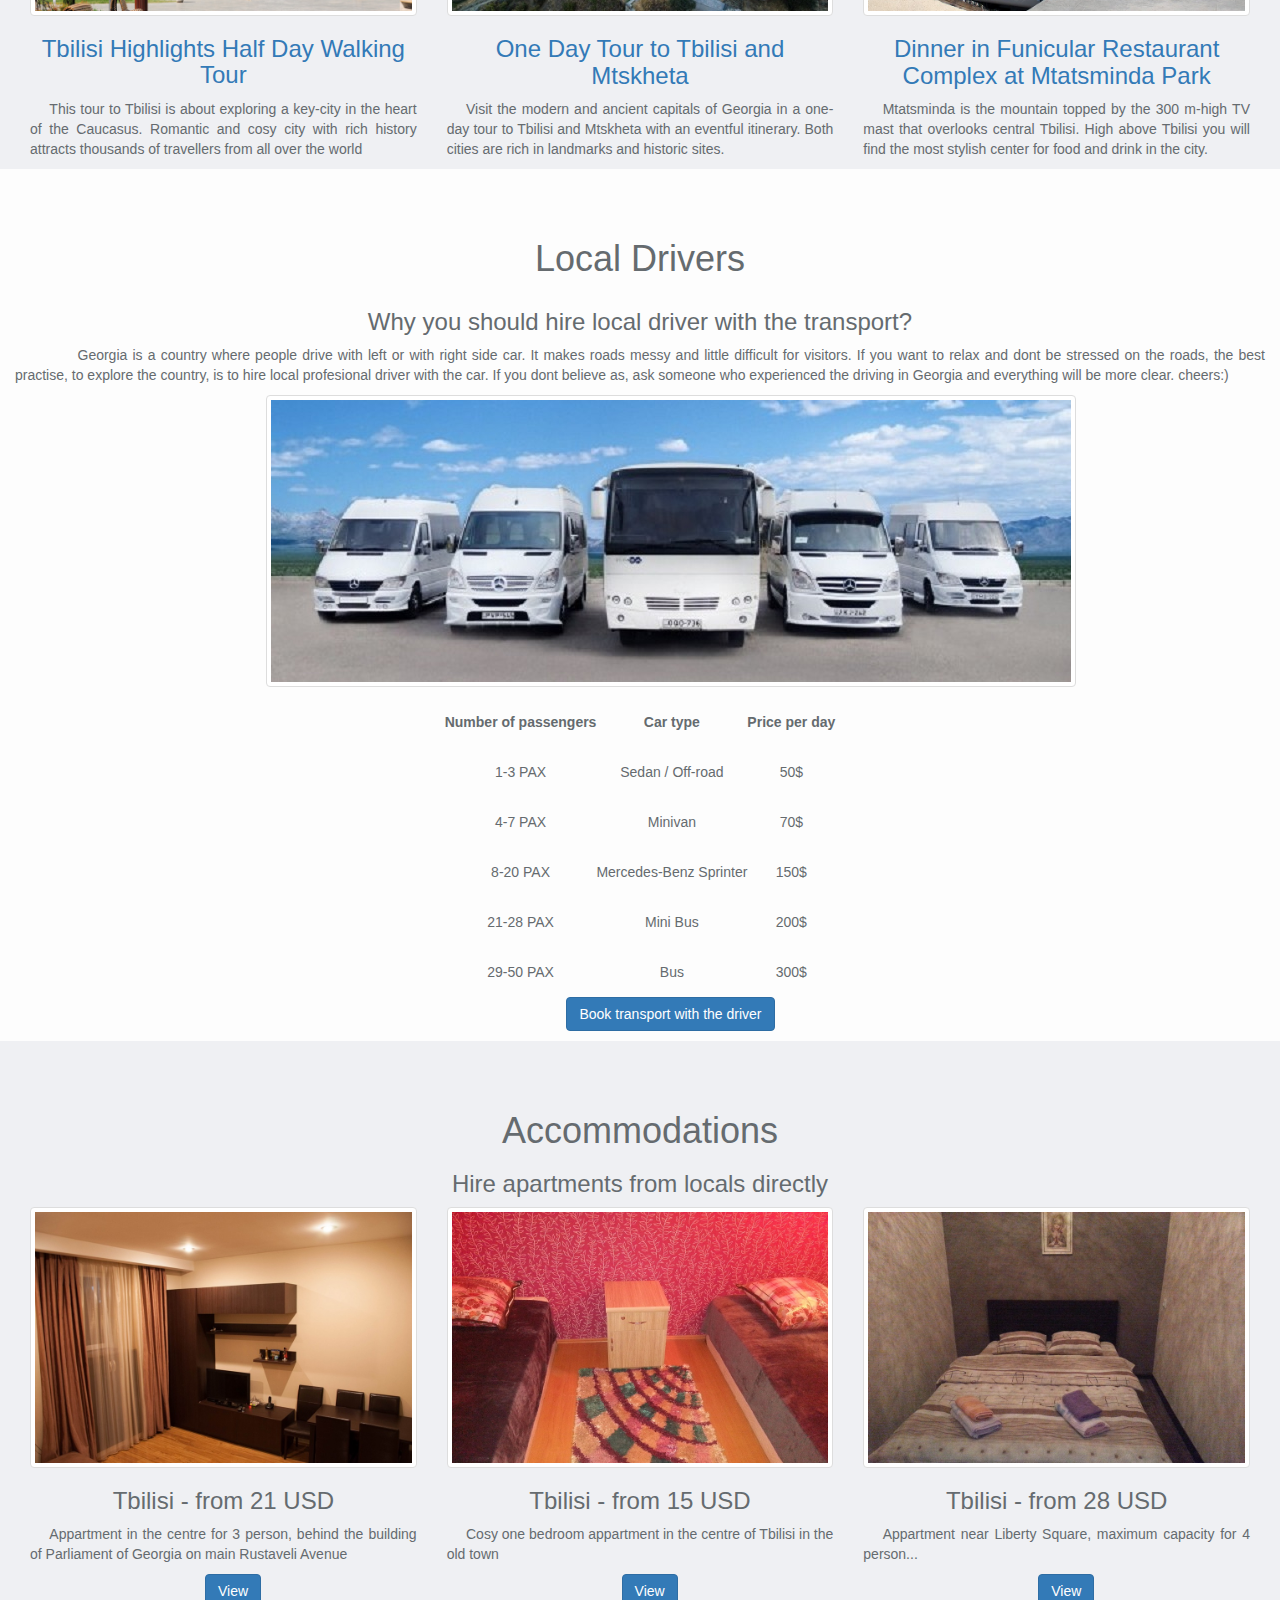
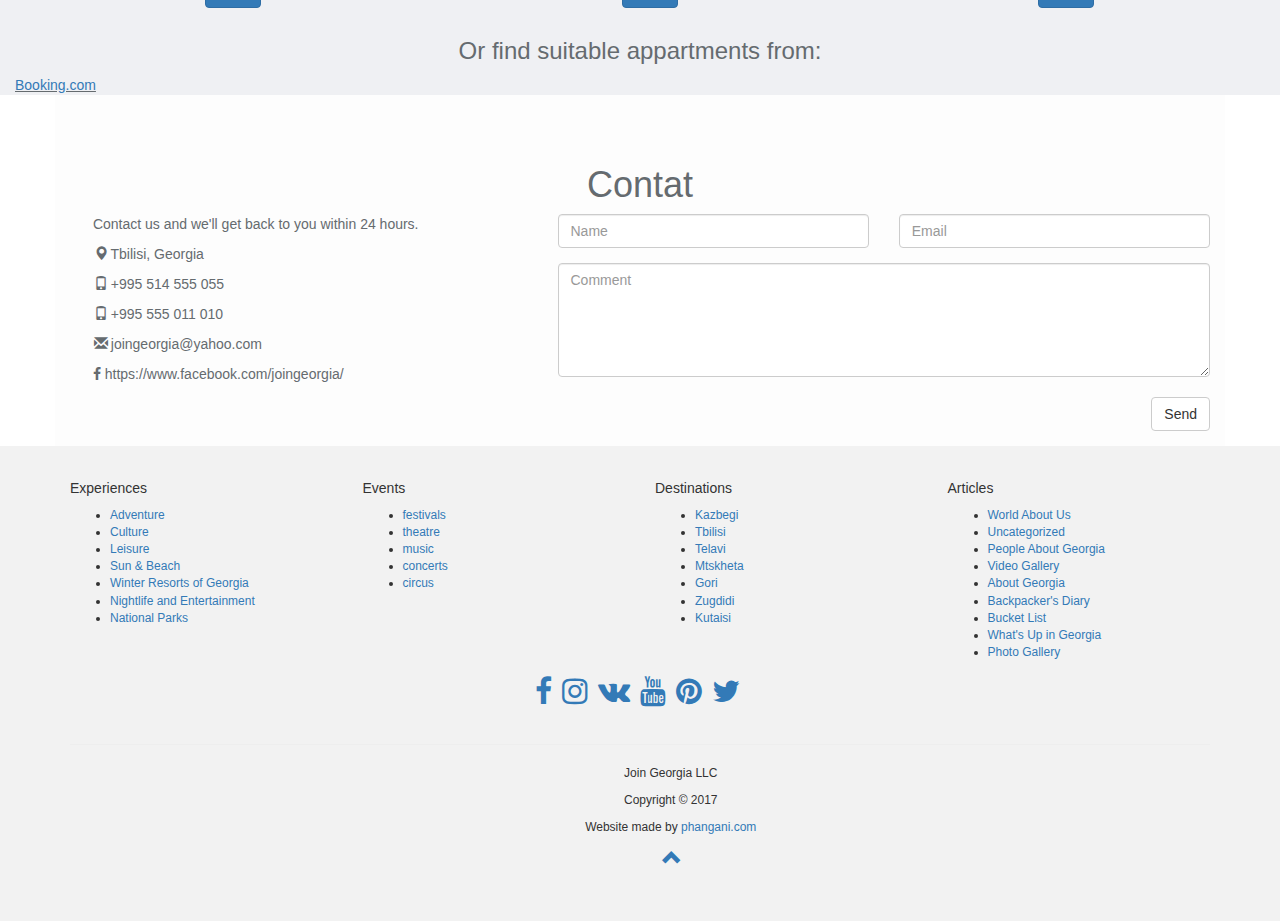
==== commit e3ef0b98: "Update index.html" ====
--- a/index.html
+++ b/index.html
@@ -231,8 +231,7 @@
                 <h3 class="text-center">Or find suitable appartments from:</h3>
         </div>
         
-        <div class="row-booking"
-        <div class="col-sm-12" id="forbooking">
+        
         <ins class="bookingaff" data-aid="1429242" data-target_aid="1426532" data-prod="dfl2" data-width="100%" data-height="auto" data-lang="en-US" data-dest_id="900047975" data-dest_type="city" data-df_num_properties="3">
     <!-- Anything inside will go away once widget is loaded. -->
     <a href="//www.booking.com?aid=1426532">Booking.com</a>
@@ -246,8 +245,7 @@
       p.parentNode.insertBefore(s,p);
       })(document, 'script', '//aff.bstatic.com/static/affiliate_base/js/flexiproduct.js');
 </script>
-       </div>
-      </div>
+    
         
       </div>
 
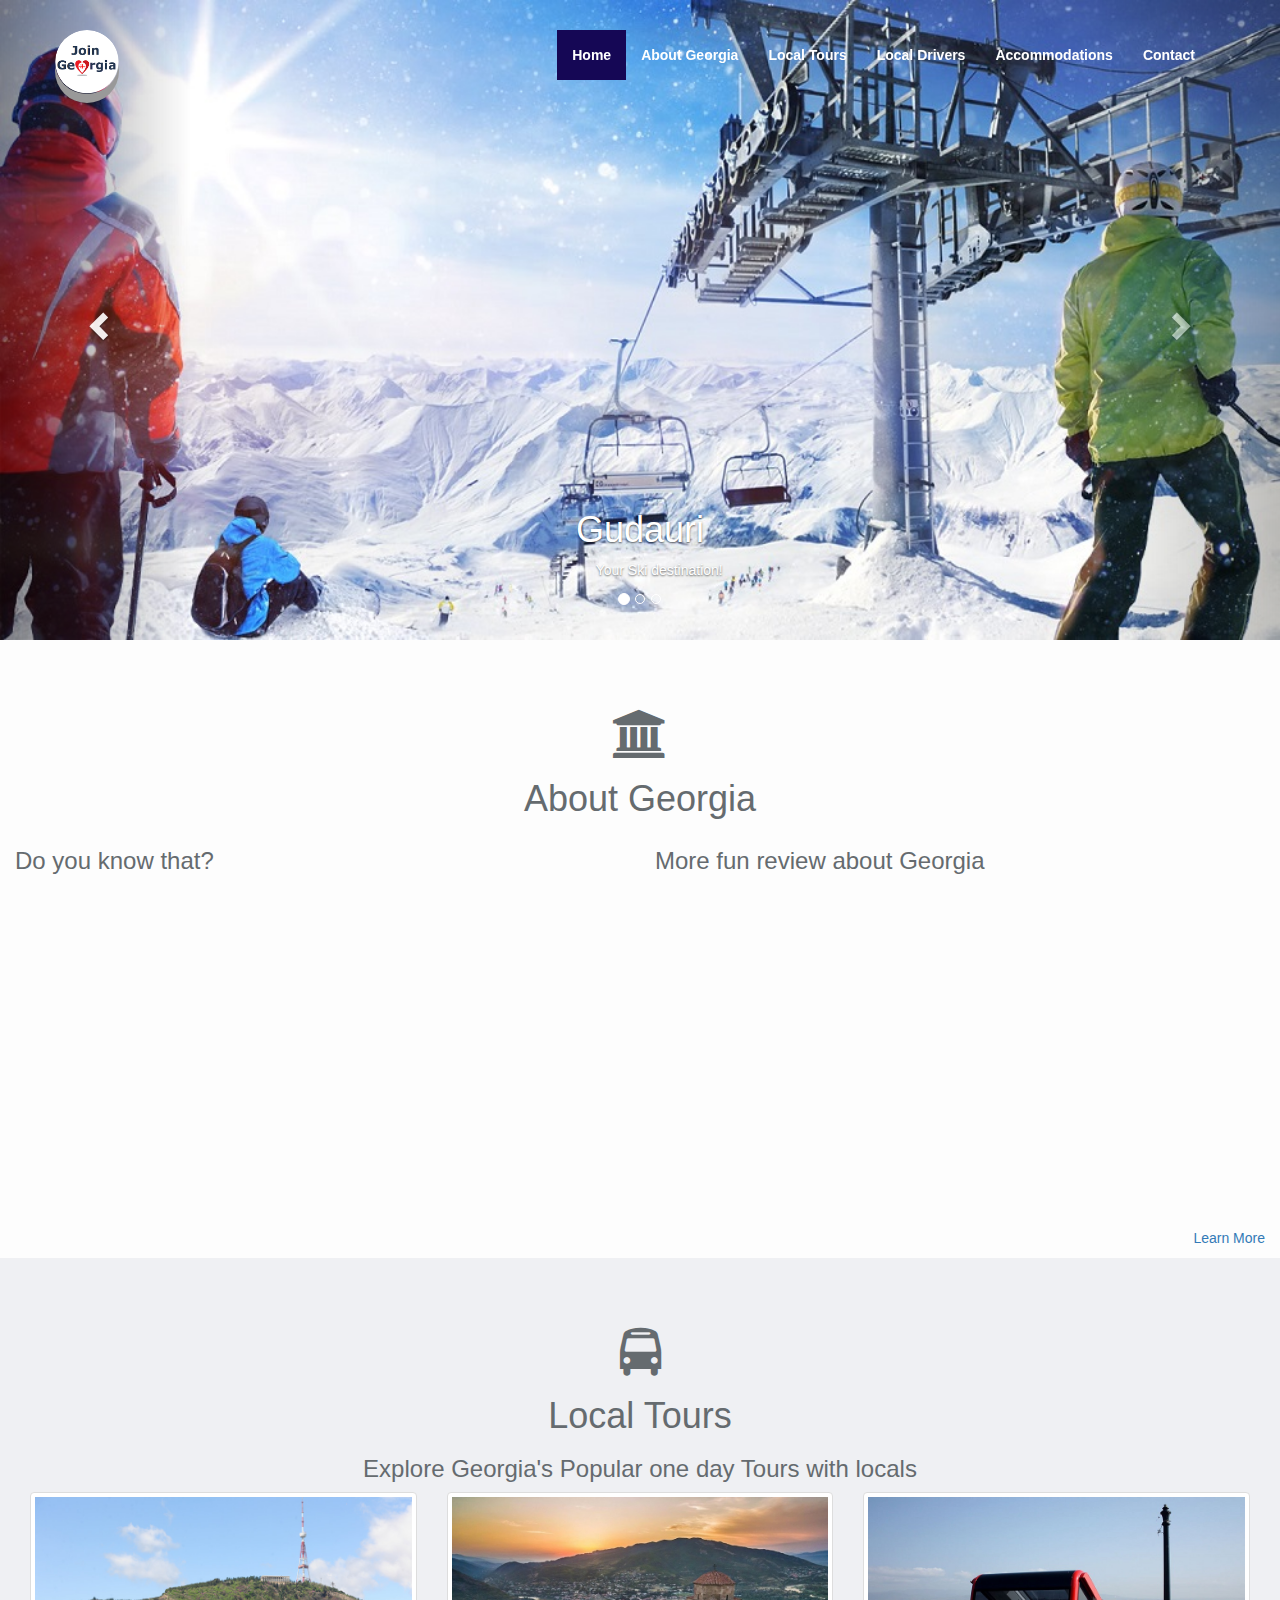
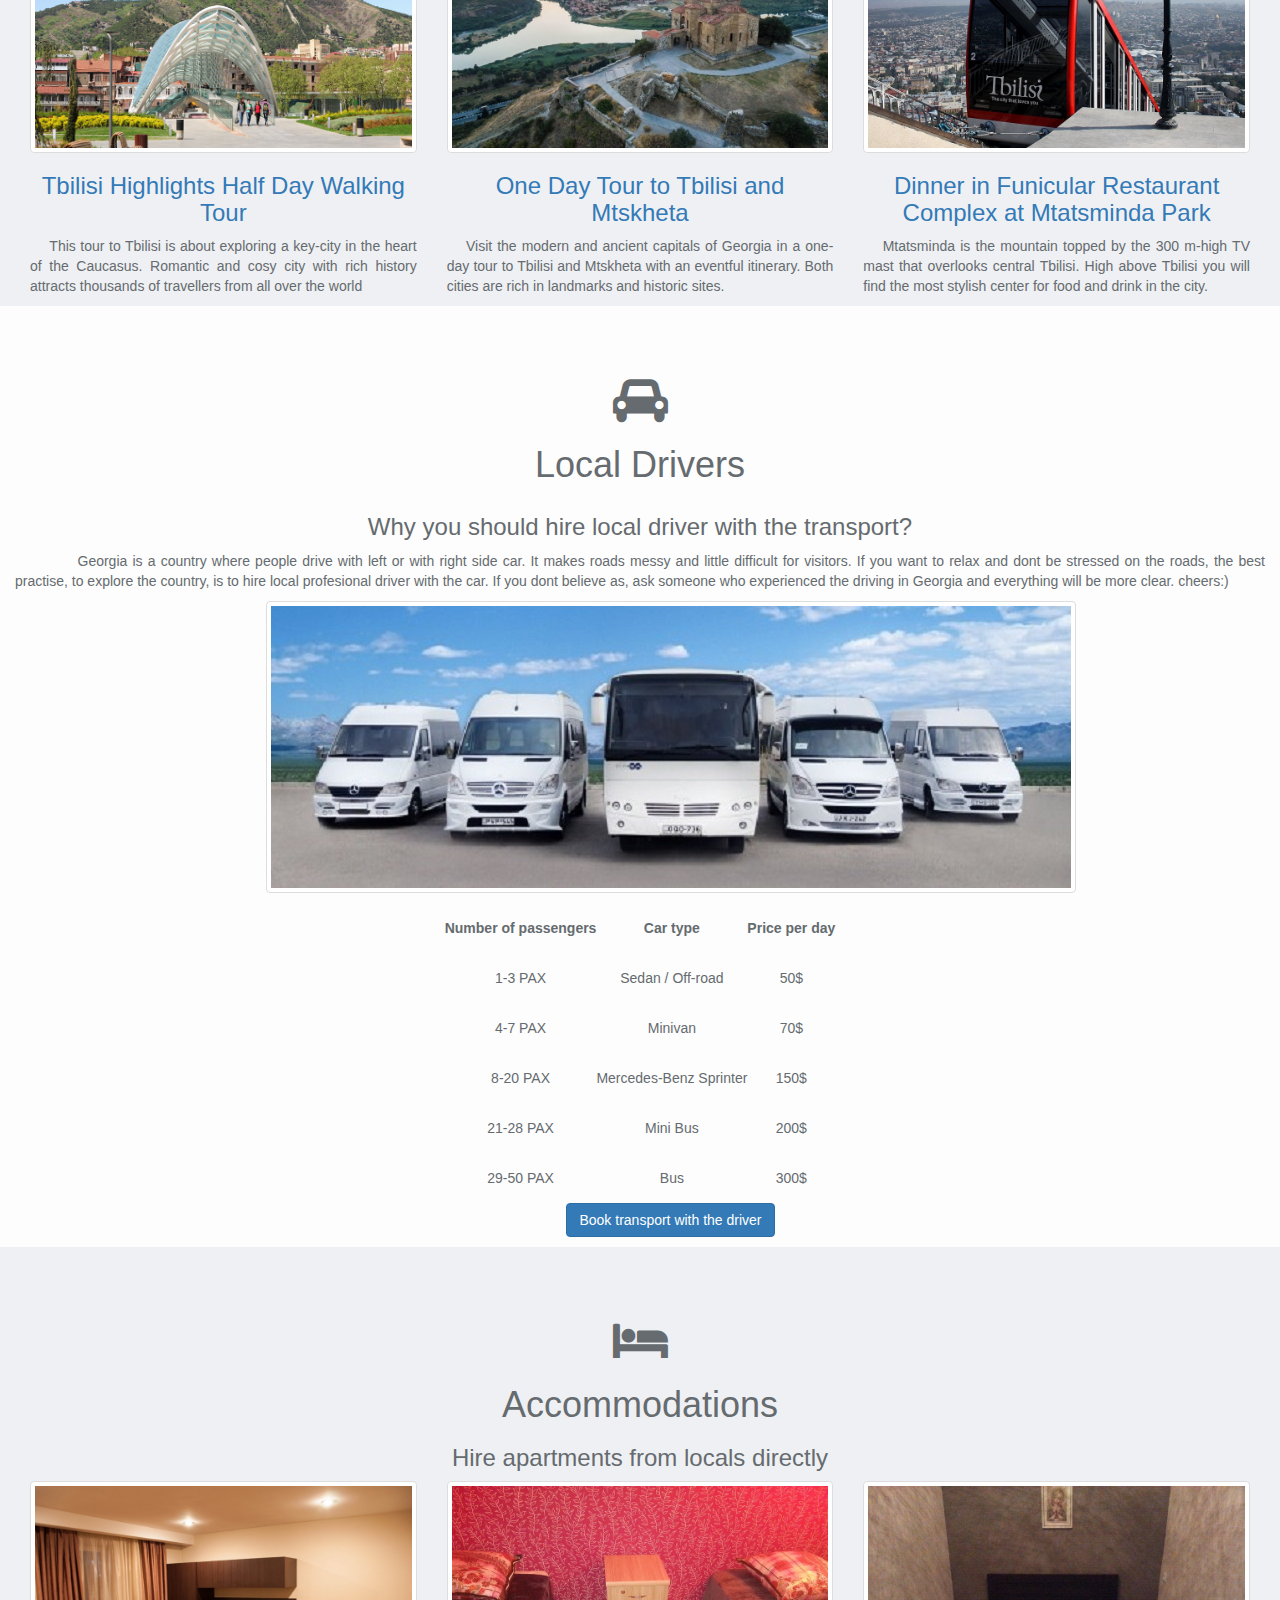
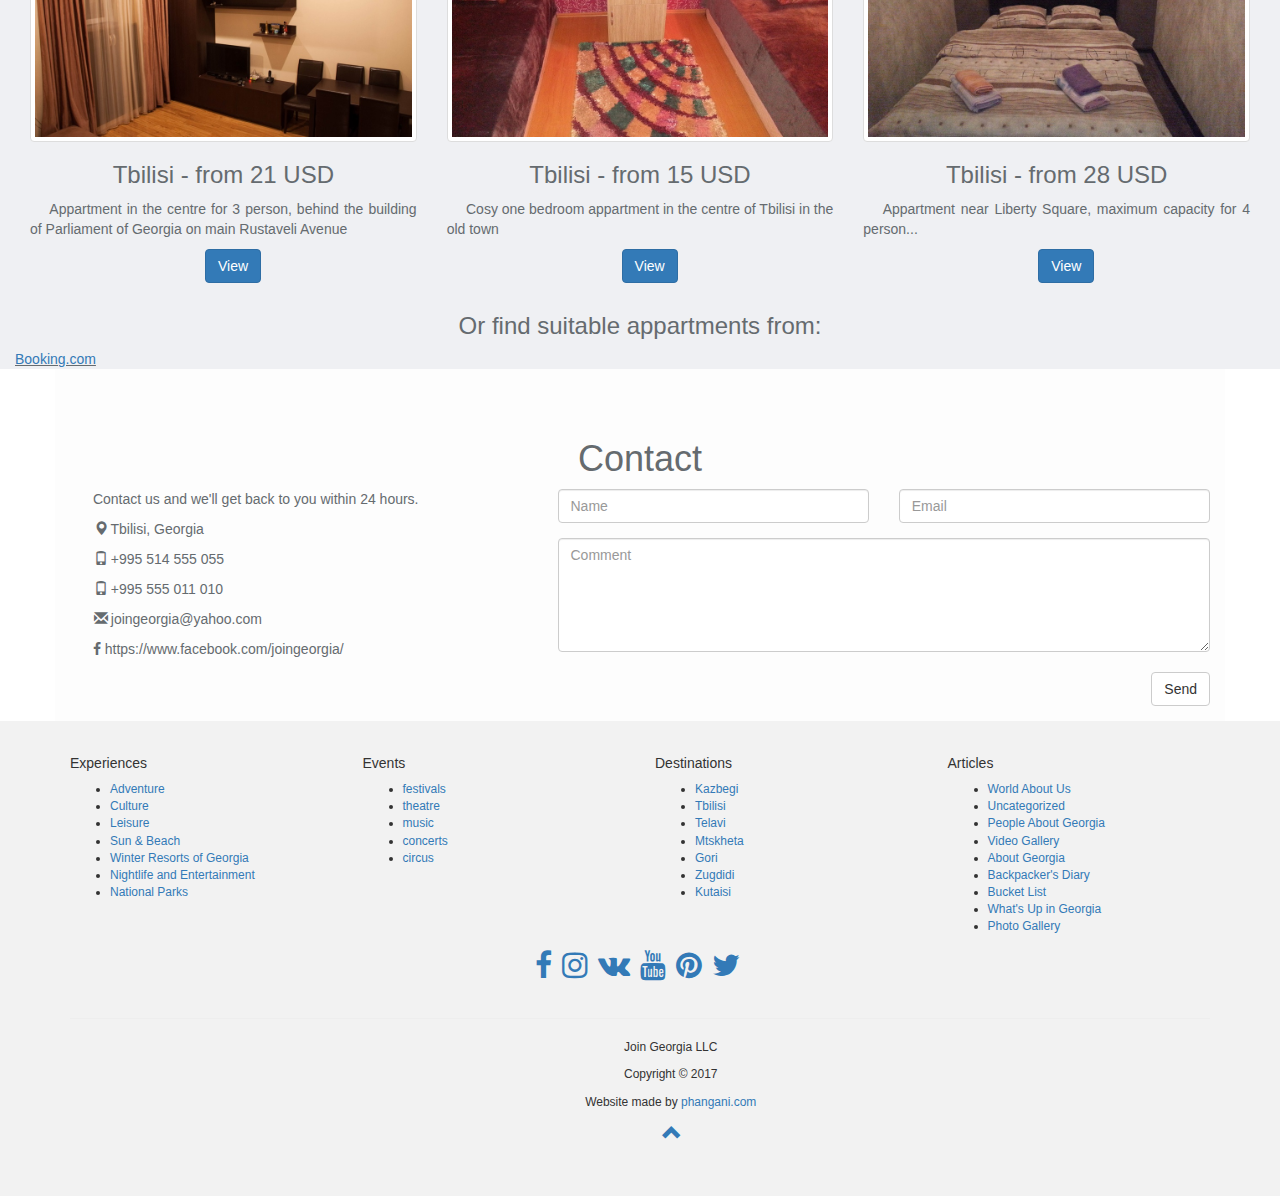
==== commit f4704b12: "correct links" ====
--- a/index.html
+++ b/index.html
@@ -1,14 +1,39 @@
 <!DOCTYPE html>
 <html lang="en">
 <head>
-  <title>Bootstrap Theme Company</title>
+  <!-- Global site tag (gtag.js) - Google Analytics -->
+<script async src="https://www.googletagmanager.com/gtag/js?id=UA-111341527-1"></script>
+<script>
+  window.dataLayer = window.dataLayer || [];
+  function gtag(){dataLayer.push(arguments);}
+  gtag('js', new Date());
+
+  gtag('config', 'UA-111341527-1');
+</script>
+
+  <title>Join Georgia | Welcome </title>
   <meta charset="utf-8">
   <meta name="viewport" content="width=device-width, initial-scale=1">
+  <meta name="description" content="local tours in Georgia, Tbilisi">
+  <meta name="keywords" content="tbilisi, Georgia, things to do in tbilisi, tbilisi hotel, caucasus, travel to Georgia country, mtskheta, tours, travel to tbilisi, tours to Georgia, 
+      Поездки, экскурсии, Грузия, туроператор, турагентство, Армения, Азербайджан, Кавказ, гостиницы, Тбилиси, Кахети, Сванети, Хевсурети, горы, путешествия, туры,
+      Reisen, Georgien, Reiseveranstalter,Reisebüros,Armenien, Aserbaidschan, Kaukasus,Sichere Abfahrten, Regelmäßige Touren, local tours in Georgia,
+      affordable tours in Tbilisi, day tours in mtskheta">
+  <meta name="athor" content="Levani Phangani">
+
   <link rel="stylesheet" href="https://maxcdn.bootstrapcdn.com/bootstrap/3.3.7/css/bootstrap.min.css">
   <link rel="stylesheet" href="css/style.css" type="text/css">
   <link rel="stylesheet" href="https://cdnjs.cloudflare.com/ajax/libs/font-awesome/4.7.0/css/font-awesome.min.css">
+  
   <script src="https://ajax.googleapis.com/ajax/libs/jquery/1.12.4/jquery.min.js"></script>
   <script src="https://maxcdn.bootstrapcdn.com/bootstrap/3.3.7/js/bootstrap.min.js"></script>
+  <script async src="//pagead2.googlesyndication.com/pagead/js/adsbygoogle.js"></script>
+<script>
+  (adsbygoogle = window.adsbygoogle || []).push({
+    google_ad_client: "ca-pub-7150942230577537",
+    enable_page_level_ads: true
+  });
+</script>
 </head>
 <body data-spy="scroll" data-target=".navbar" data-offset="500">
 
@@ -85,6 +110,7 @@
 
 <!-- Container (About Georgia) -->
     <div id="About-Georgia" class="container-fluid">
+        <h1 class= "text-center"><i class="fa fa-university" style="font-size:48px"></i></h1>
         <h1 >About Georgia</h1>
         <div class="row">
           <div class="col-sm-6">
@@ -125,6 +151,7 @@
 
 <!-- Container (Local Tours) -->
       <div id="Local-Tours" class="container-fluid">
+        <h1 class= "text-center"><i class="fa fa-bus" style="font-size:48px;"></i></h1>
         <h1>Local Tours</h1>
         <h3 class="text-center">Explore Georgia's Popular one day Tours with locals</h3>
         <div class="col-sm-4">
@@ -149,6 +176,7 @@
 
 <!-- Container (Local Drivers) -->    
       <div id="Local-Drivers" class="container-fluid">
+        <h1 class= "text-center"><i class="fa fa-car" style="font-size:48px;"></i></h1>
         <h1 class="text-center">Local Drivers</h1>
         <div class="row">
           <div class="col-sm-12">
@@ -207,6 +235,7 @@
 
 <!-- Container (Accommodations) -->  
       <div id="Accommodations" class="container-fluid">
+        <h1 class= "text-center"><i class="fa fa-bed" aria-hidden="true" style="font-size:48px"></i></h1>
         <h1>Accommodations</h1>
         <h3 class="text-center">Hire apartments from locals directly</h3>
         <div class="col-sm-4">
@@ -251,7 +280,7 @@
 
 <!-- Container (Contact) -->  
       <div id="Contact" class="container bg-grey">
-            <h1 class="text-center">Contat</h1>
+            <h1 class="text-center">Contact</h1>
             <div class="row">
                     <div class="col-sm-5">
                       <p>Contact us and we'll get back to you within 24 hours.</p>
--- a/css/style.css
+++ b/css/style.css
@@ -152,12 +152,6 @@
     color: #333;
 }
 
-#forbooking {
-    width: 300px;
-    height: 150px;
-    overflow: scroll;
-}
-
  
 
 /* Media Queris */
